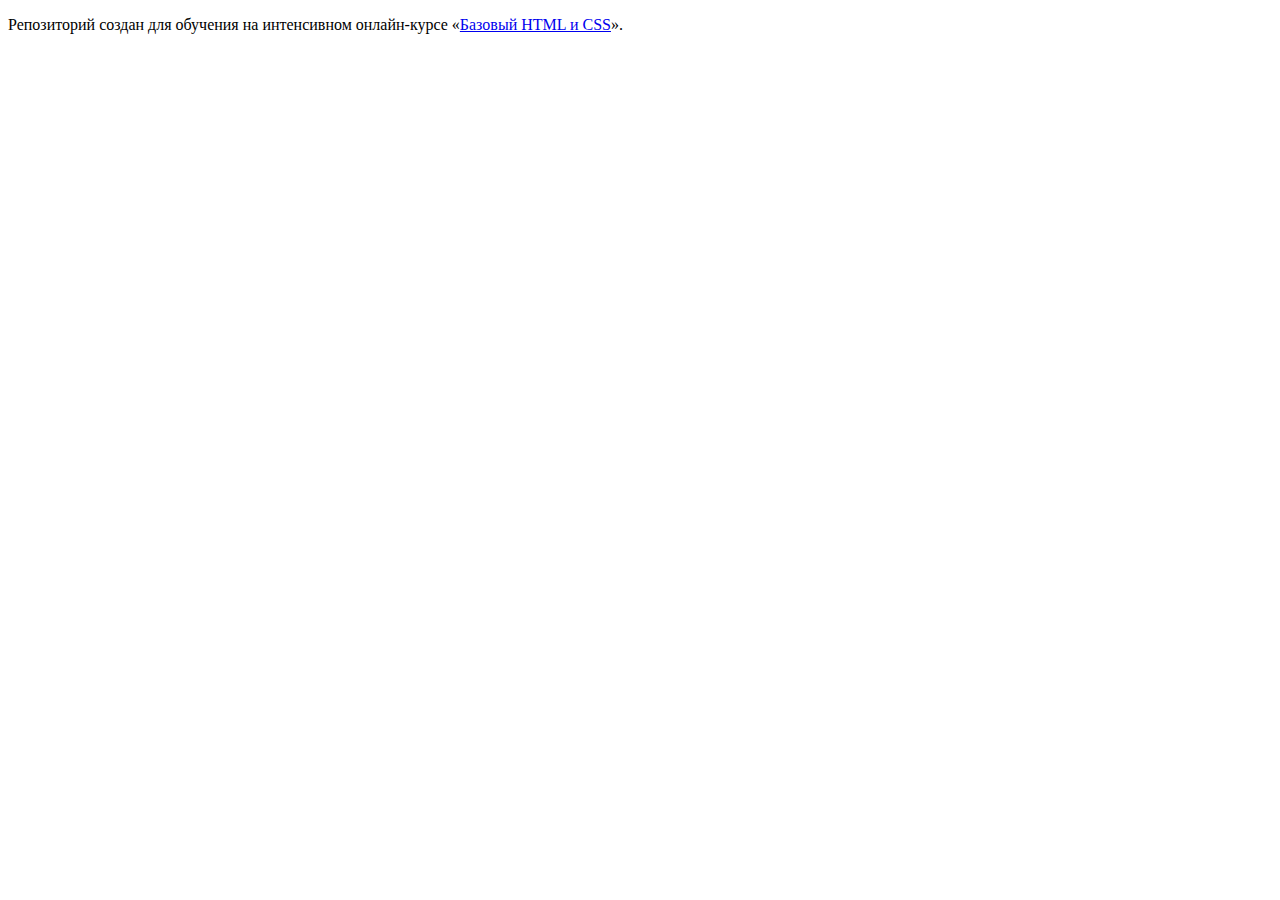
==== index.html @ ef08b87c ":hatching_chick:" ====
<!DOCTYPE html>
<html lang="ru">
  <head>
    <meta charset="utf-8">
    <title>HTML Academy: Барбершоп</title>
  </head>
  <body>

    <p>Репозиторий создан для обучения на интенсивном онлайн‑курсе «<a href="https://htmlacademy.ru/intensive/htmlcss">Базовый HTML и CSS</a>».</p>

  </body>
</html>
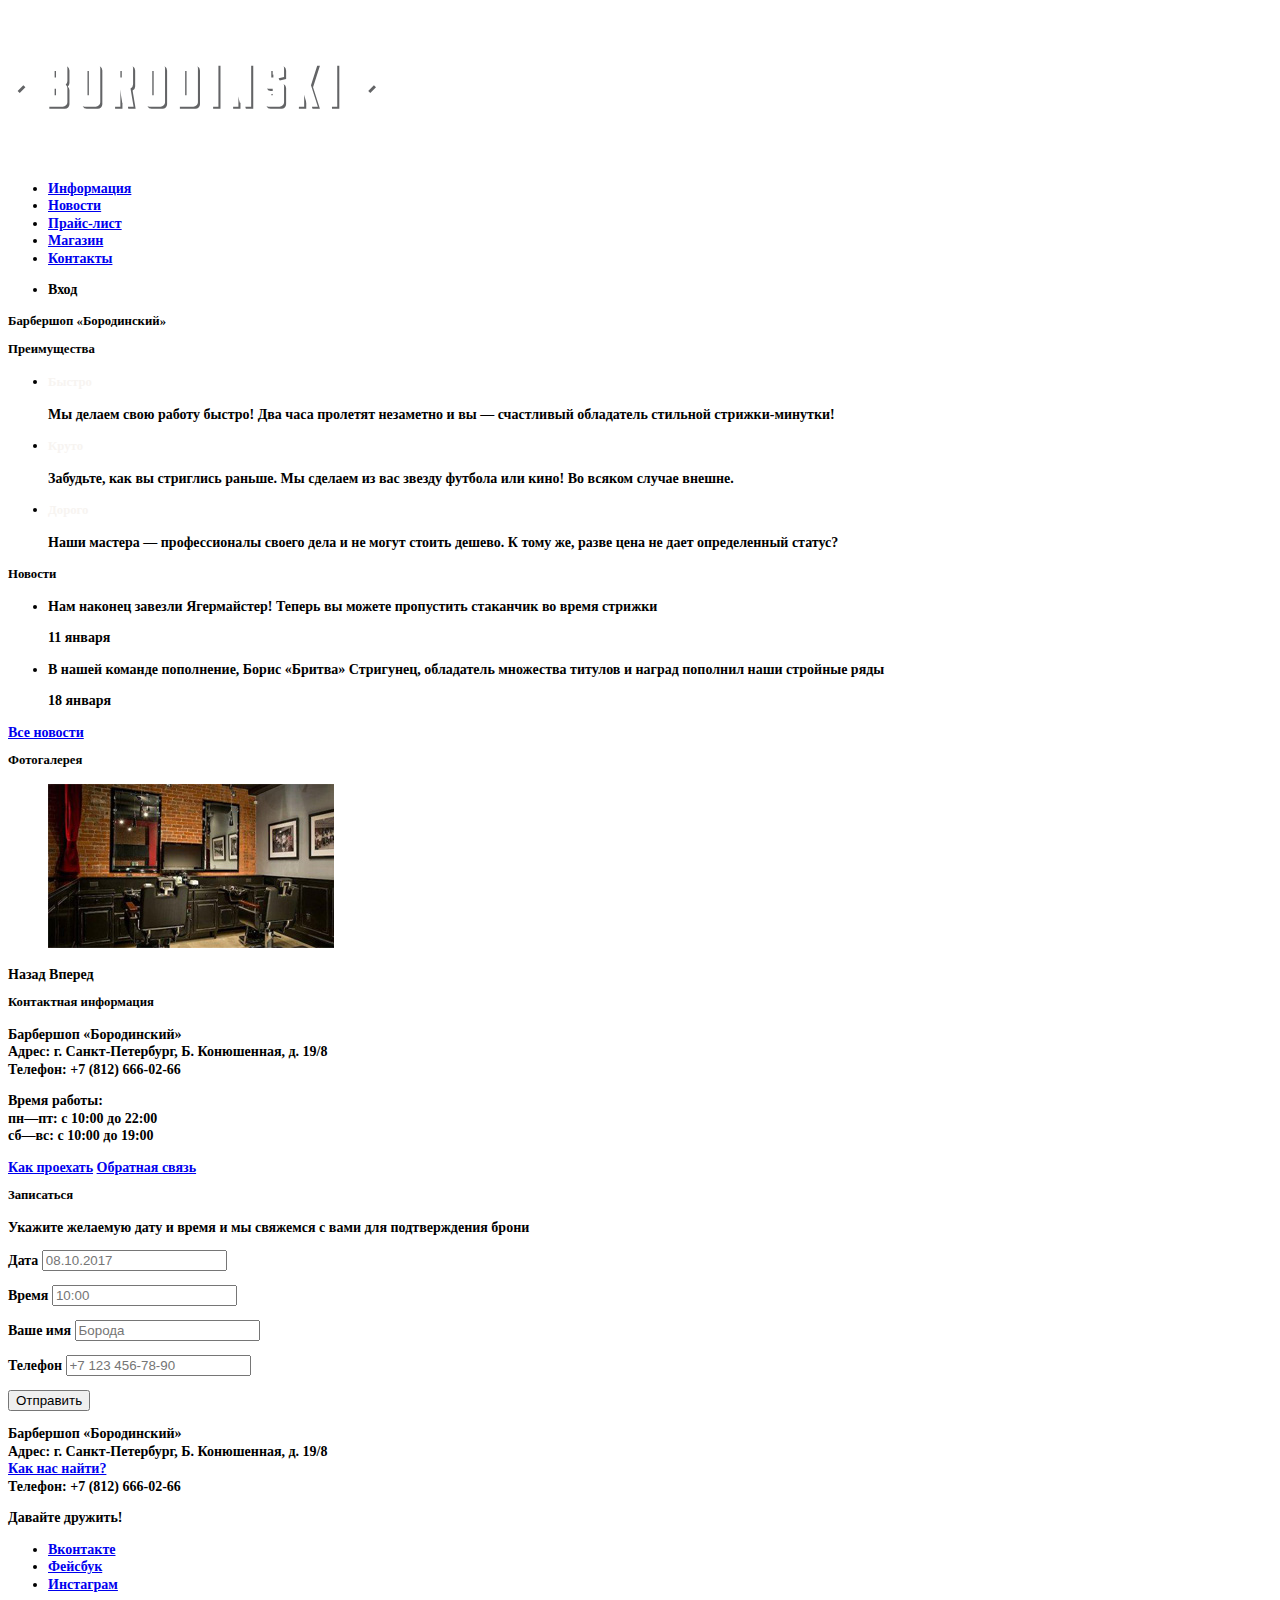
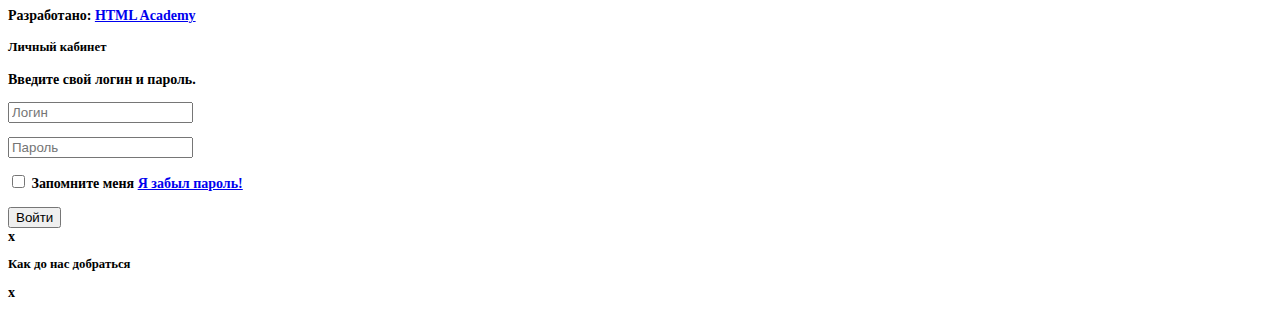
==== commit 4704a498: "задание 3" ====
--- a/index.html
+++ b/index.html
@@ -2,11 +2,157 @@
 <html lang="ru">
   <head>
     <meta charset="utf-8">
-    <title>HTML Academy: Барбершоп</title>
+    <link href="css/style.css" rel="stylesheet">
+    <title>Барбершоп «Бородинский»</title>
   </head>
   <body>
-
-    <p>Репозиторий создан для обучения на интенсивном онлайн‑курсе «<a href="https://htmlacademy.ru/intensive/htmlcss">Базовый HTML и CSS</a>».</p>
-
+    <header class="main-header">
+      <nav class="main-navigation">
+        <a class="main-header-logo">
+          <img src="img/index-logo.svg" width="368" height="153" alt="Логотип барбершопа «Бородинский»">
+        </a>
+        <ul class="site-navigation">
+          <li><a href="info.html">Информация</a></li>
+          <li><a href="news.html">Новости</a></li>
+          <li><a href="price.html">Прайс-лист</a></li>
+          <li><a href="catalog.html">Магазин</a></li>
+          <li><a href="contacts.html">Контакты</a></li>
+        </ul>
+        <ul class="user-navigation">
+          <li class="login-link">Вход</li>
+        </ul>
+      </nav>
+    </header>
+    <main class="container">
+      
+      <h1 class="visually-hidden">Барбершоп «Бородинский»</h1>
+      
+      <section class="features">
+        <h2 class="visually-hidden">Преимущества</h2>
+        <ul class="features-list">
+          <li class="feature-item">
+            <h3>Быстро</h3>
+            <p>Мы делаем свою работу быстро! Два часа пролетят незаметно и вы — счастливый обладатель стильной стрижки-минутки!</p>
+          </li>
+          <li class="feature-item">
+            <h3>Круто</h3>
+            <p>Забудьте, как вы стриглись раньше. Мы сделаем из вас звезду футбола или кино! Во всяком случае внешне.</p>
+          </li>
+          <li class="feature-item">
+            <h3>Дорого</h3>
+            <p>Наши мастера — профессионалы своего дела и не могут стоить дешево. К тому же, разве цена не дает определенный статус?</p>
+          </li>
+        </ul>
+      </section>
+      
+      <section class="news">
+        <h2>Новости</h2>
+        <ul class="news-list">
+          <li class="news-item">
+            <p>Нам наконец завезли Ягермайстер! Теперь вы можете пропустить стаканчик во время стрижки</p>
+            <time datetime="2016-01-11">11 января</time>
+          </li>
+          <li class="news-item">
+            <p>В нашей команде пополнение, Борис «Бритва» Стригунец, обладатель множества титулов и наград пополнил наши стройные ряды</p>
+            <time datetime="2016-01-18">18 января</time>
+          </li>
+        </ul>
+        <a class="button" href="news.html">Все новости</a>
+      </section>
+      
+      <section class="gallery">
+        <h2>Фотогалерея</h2>
+        <figure class="gallery-content">
+          <a href="#"><img src="img/studio.jpg" width="286" height="164" alt="Интерьер"></a>
+        </figure>
+        <span class="button gallery-button gallery-button-back">Назад</span>
+        <span class="button gallery-button gallery-button-next">Вперед</span>
+      </section>
+      
+       <section class="contacts">
+        <h2>Контактная информация</h2>
+        <p>
+           Барбершоп «Бородинский»<br>
+           Адрес: г. Санкт-Петербург, Б. Конюшенная, д. 19/8<br>
+           Телефон: +7 (812) 666-02-66
+        </p>
+        <p>
+          Время работы:<br>
+          пн—пт: с 10:00 до 22:00<br>
+          сб—вс: с 10:00 до 19:00
+        </p>
+        <a class="button contacts-button" href="map.html">Как проехать</a>
+        <a class="button contacts-button" href="contacts.html">Обратная связь</a>
+      </section>
+      
+      <section class="appointment">
+        <h2>Записаться</h2>
+        <p class="appointment-info">Укажите желаемую дату и время и мы свяжемся с вами для подтверждения брони</p>
+        <form class="appointment-form" action="https://echo.htmlacademy.ru" method="post">
+          <p class="appointment-item">
+            Дата
+            <input type="text" name="date" value="" placeholder="08.10.2017">
+          </p>
+          <p class="appointment-item">
+            Время
+            <input type="text" name="time" value="" placeholder="10:00">
+          </p>
+          <p class="appointment-item">
+            Ваше имя
+            <input type="text" name="name" value="" placeholder="Борода">
+          </p>
+          <p class="appointment-item">
+            Телефон
+            <input type="tel" name="phone" value="" placeholder="+7 123 456-78-90">
+          </p>
+          <button class="button" type="submit">Отправить</button>
+        </form>  
+      </section>
+    </main>
+    <footer class="main-footer">
+      <p class="footer-contacts">
+        Барбершоп «Бородинский»<br>
+        Адрес: г. Санкт-Петербург, Б. Конюшенная, д. 19/8<br>
+        <a href="map.html">Как нас найти?</a><br>
+        Телефон: +7 (812) 666-02-66
+      </p>
+      <div class="footer-social">
+        <b>Давайте дружить!</b>
+        <ul>
+          <li><a class="social-button" href="#">Вконтакте</a></li>
+          <li><a class="social-button" href="#">Фейсбук</a></li>
+          <li><a class="social-button" href="#">Инстаграм</a></li>
+        </ul>
+      </div>
+      <p class="footer-copyright">
+        <b>Разработано:</b> 
+        <a class="button" href="https://htmlacademy.ru">HTML Academy</a>
+      </p>
+    </footer>  
+    
+    <section class="modal modal-login">
+      <h2>Личный кабинет</h2>
+      <p>Введите свой логин и пароль.</p>
+      <form class="login-form" action="https://echo.htmlacademy.ru" method="post">
+        <p>
+          <input class="login-icon-user" type="text" name="login" placeholder="Логин">
+        </p>
+        <p>
+          <input class="login-icon-password" type="password" name="password" placeholder="Пароль">
+        </p>
+        <p class="login-password-info">
+          <input type="checkbox" name="remember" class="visually-hidden">
+          Запомните меня
+          <a class="restore" href="#">Я забыл пароль!</a>
+        </p>
+        <button class="button" type="submit">Войти</button>
+      </form>
+      <span class="modal-close">x</span>
+    </section>
+    
+    <section class="modal modal-map">
+      <h2 class="visually-hidden">Как до нас добраться</h2>
+      <span class="modal-close">x</span>
+    </section>
   </body>
 </html>
--- a/css/style.css
+++ b/css/style.css
@@ -0,0 +1,57 @@
+body {
+	font-size: 14px;
+  	font-family: "PTSans";
+  	color: rgb(0, 0, 0);
+  	font-weight: bold;
+  	line-height: 1.25;
+}
+
+h1, h2 {
+  font-size: 12.757px;
+  font-family: "PTSans";
+  color: rgb(0, 0, 0);
+  font-weight: bold;
+  line-height: 1.4;
+}
+
+.page-title h1 {
+  font-size: 12.757px;
+  font-family: "PTSans";
+  color: rgb(0, 0, 0);
+  font-weight: bold;
+  text-transform: uppercase;
+  line-height: 1.4;
+}
+
+.feature-item h3{
+  font-size: 12.757px;
+  font-family: "PTSans";
+  color: rgb(247, 244, 241);
+  font-weight: bold;
+  line-height: 1.4;
+}
+
+.news h2 {
+  font-size: 12.757px;
+  font-family: "PTSans";
+  color: rgb(0, 0, 0);
+  font-weight: bold;
+  line-height: 1.4;
+}
+
+.gallery h2 {
+  font-size: 12.757px;
+  font-family: "PTSans";
+  color: rgb(0, 0, 0);
+  font-weight: bold;
+  line-height: 1.4;
+}
+
+.appointment h2 {
+  font-size: 12.757px;
+  font-family: "PTSans";
+  color: rgb(0, 0, 0);
+  font-weight: bold;
+  line-height: 1.4;
+}
+
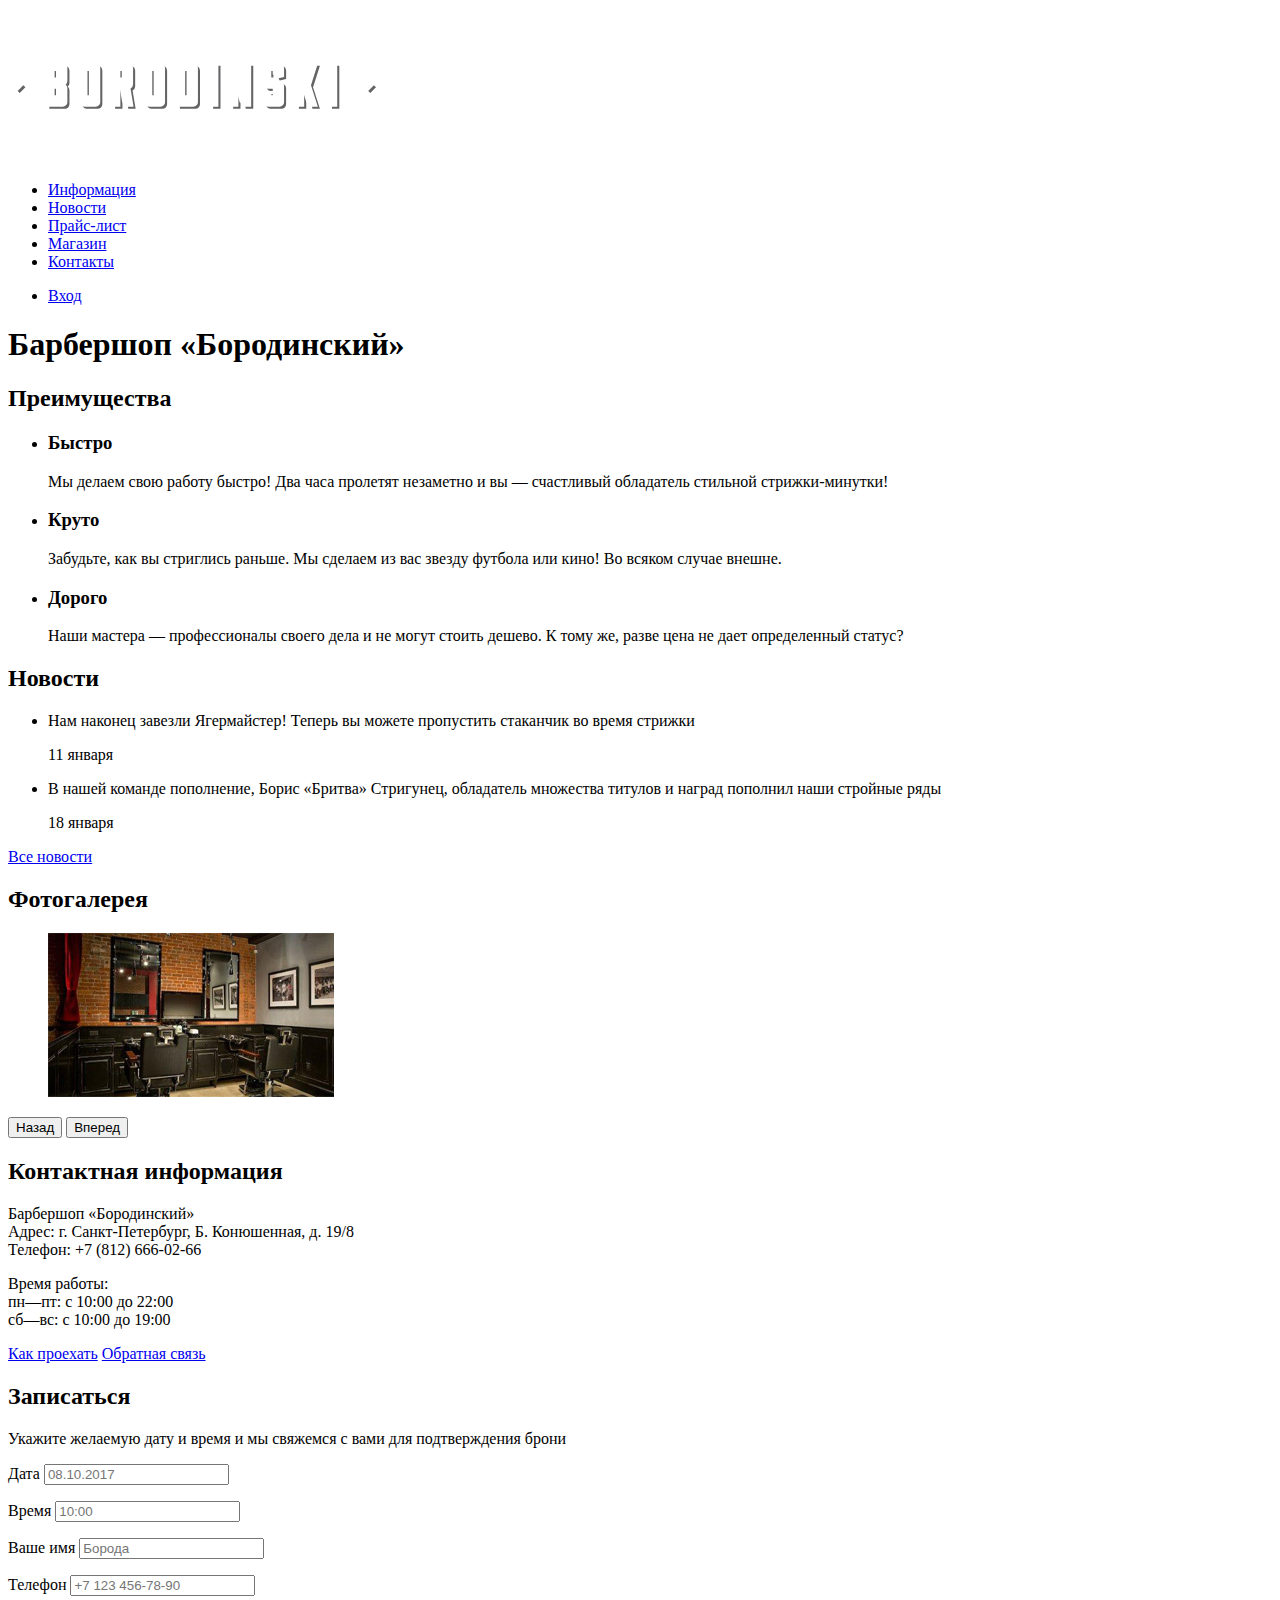
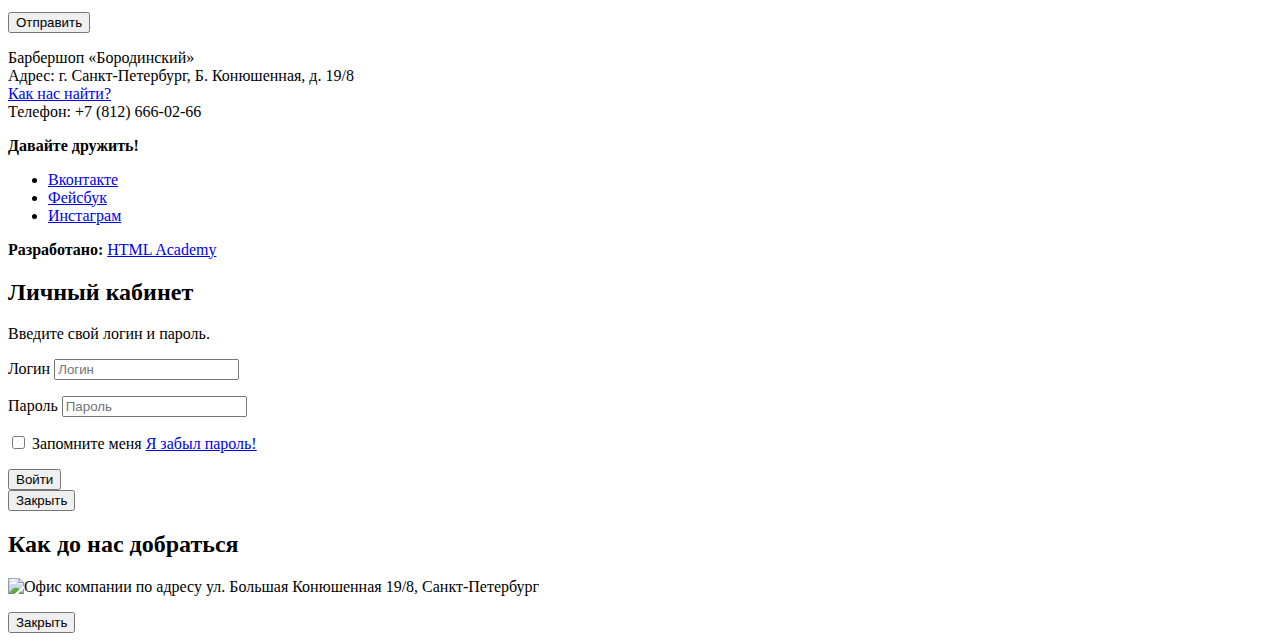
==== commit da23d2e3: "Доступность для барбершопа" ====
--- a/index.html
+++ b/index.html
@@ -1,158 +1,167 @@
 <!DOCTYPE html>
 <html lang="ru">
-  <head>
-    <meta charset="utf-8">
-    <link href="css/style.css" rel="stylesheet">
-    <title>Барбершоп «Бородинский»</title>
-  </head>
-  <body>
-    <header class="main-header">
-      <nav class="main-navigation">
-        <a class="main-header-logo">
-          <img src="img/index-logo.svg" width="368" height="153" alt="Логотип барбершопа «Бородинский»">
-        </a>
-        <ul class="site-navigation">
-          <li><a href="info.html">Информация</a></li>
-          <li><a href="news.html">Новости</a></li>
-          <li><a href="price.html">Прайс-лист</a></li>
-          <li><a href="catalog.html">Магазин</a></li>
-          <li><a href="contacts.html">Контакты</a></li>
-        </ul>
-        <ul class="user-navigation">
-          <li class="login-link">Вход</li>
-        </ul>
-      </nav>
-    </header>
-    <main class="container">
-      
-      <h1 class="visually-hidden">Барбершоп «Бородинский»</h1>
-      
-      <section class="features">
-        <h2 class="visually-hidden">Преимущества</h2>
-        <ul class="features-list">
-          <li class="feature-item">
-            <h3>Быстро</h3>
-            <p>Мы делаем свою работу быстро! Два часа пролетят незаметно и вы — счастливый обладатель стильной стрижки-минутки!</p>
-          </li>
-          <li class="feature-item">
-            <h3>Круто</h3>
-            <p>Забудьте, как вы стриглись раньше. Мы сделаем из вас звезду футбола или кино! Во всяком случае внешне.</p>
-          </li>
-          <li class="feature-item">
-            <h3>Дорого</h3>
-            <p>Наши мастера — профессионалы своего дела и не могут стоить дешево. К тому же, разве цена не дает определенный статус?</p>
-          </li>
-        </ul>
-      </section>
-      
-      <section class="news">
-        <h2>Новости</h2>
-        <ul class="news-list">
-          <li class="news-item">
-            <p>Нам наконец завезли Ягермайстер! Теперь вы можете пропустить стаканчик во время стрижки</p>
-            <time datetime="2016-01-11">11 января</time>
-          </li>
-          <li class="news-item">
-            <p>В нашей команде пополнение, Борис «Бритва» Стригунец, обладатель множества титулов и наград пополнил наши стройные ряды</p>
-            <time datetime="2016-01-18">18 января</time>
-          </li>
-        </ul>
-        <a class="button" href="news.html">Все новости</a>
-      </section>
-      
-      <section class="gallery">
-        <h2>Фотогалерея</h2>
-        <figure class="gallery-content">
-          <a href="#"><img src="img/studio.jpg" width="286" height="164" alt="Интерьер"></a>
-        </figure>
-        <span class="button gallery-button gallery-button-back">Назад</span>
-        <span class="button gallery-button gallery-button-next">Вперед</span>
-      </section>
-      
-       <section class="contacts">
-        <h2>Контактная информация</h2>
-        <p>
-           Барбершоп «Бородинский»<br>
-           Адрес: г. Санкт-Петербург, Б. Конюшенная, д. 19/8<br>
-           Телефон: +7 (812) 666-02-66
-        </p>
-        <p>
-          Время работы:<br>
-          пн—пт: с 10:00 до 22:00<br>
-          сб—вс: с 10:00 до 19:00
-        </p>
-        <a class="button contacts-button" href="map.html">Как проехать</a>
-        <a class="button contacts-button" href="contacts.html">Обратная связь</a>
-      </section>
-      
-      <section class="appointment">
-        <h2>Записаться</h2>
-        <p class="appointment-info">Укажите желаемую дату и время и мы свяжемся с вами для подтверждения брони</p>
-        <form class="appointment-form" action="https://echo.htmlacademy.ru" method="post">
-          <p class="appointment-item">
-            Дата
-            <input type="text" name="date" value="" placeholder="08.10.2017">
-          </p>
-          <p class="appointment-item">
-            Время
-            <input type="text" name="time" value="" placeholder="10:00">
-          </p>
-          <p class="appointment-item">
-            Ваше имя
-            <input type="text" name="name" value="" placeholder="Борода">
-          </p>
-          <p class="appointment-item">
-            Телефон
-            <input type="tel" name="phone" value="" placeholder="+7 123 456-78-90">
-          </p>
-          <button class="button" type="submit">Отправить</button>
-        </form>  
-      </section>
-    </main>
-    <footer class="main-footer">
-      <p class="footer-contacts">
-        Барбершоп «Бородинский»<br>
-        Адрес: г. Санкт-Петербург, Б. Конюшенная, д. 19/8<br>
-        <a href="map.html">Как нас найти?</a><br>
-        Телефон: +7 (812) 666-02-66
-      </p>
-      <div class="footer-social">
-        <b>Давайте дружить!</b>
-        <ul>
-          <li><a class="social-button" href="#">Вконтакте</a></li>
-          <li><a class="social-button" href="#">Фейсбук</a></li>
-          <li><a class="social-button" href="#">Инстаграм</a></li>
-        </ul>
-      </div>
-      <p class="footer-copyright">
-        <b>Разработано:</b> 
-        <a class="button" href="https://htmlacademy.ru">HTML Academy</a>
-      </p>
-    </footer>  
-    
-    <section class="modal modal-login">
-      <h2>Личный кабинет</h2>
-      <p>Введите свой логин и пароль.</p>
-      <form class="login-form" action="https://echo.htmlacademy.ru" method="post">
-        <p>
-          <input class="login-icon-user" type="text" name="login" placeholder="Логин">
-        </p>
-        <p>
-          <input class="login-icon-password" type="password" name="password" placeholder="Пароль">
-        </p>
-        <p class="login-password-info">
-          <input type="checkbox" name="remember" class="visually-hidden">
-          Запомните меня
-          <a class="restore" href="#">Я забыл пароль!</a>
-        </p>
-        <button class="button" type="submit">Войти</button>
-      </form>
-      <span class="modal-close">x</span>
-    </section>
-    
-    <section class="modal modal-map">
-      <h2 class="visually-hidden">Как до нас добраться</h2>
-      <span class="modal-close">x</span>
-    </section>
-  </body>
-</html>
+	<head>
+		<meta charset="utf-8">
+		<title>Барбершоп «Бородинский»</title>
+	</head>
+	<body>
+		<header class="main-header">
+			<nav class="main-navigation">
+				<a class="main-header-logo">
+					<img src="img/index-logo.svg" width="368" height="153" alt="Логотип барбершопа «Бородинский»">
+				</a>
+				<ul class="site-navigation">
+					<li><a href="info.html">Информация</a></li>
+					<li><a href="news.html">Новости</a></li>
+					<li><a href="price.html">Прайс-лист</a></li>
+					<li><a href="catalog.html">Магазин</a></li>
+					<li><a href="contacts.html">Контакты</a></li>
+				</ul>
+				<ul class="user-navigation">
+					<li class="login-link">
+						<a class="login-link" href="login.html">Вход</a>
+					</li>
+				</ul>
+			</nav>
+		</header>
+		<main class="container">
+			
+			<h1 class="visually-hidden">Барбершоп «Бородинский»</h1>
+			
+			<section class="features">
+				<h2 class="visually-hidden">Преимущества</h2>
+				<ul class="features-list">
+					<li class="feature-item">
+						<h3>Быстро</h3>
+						<p>Мы делаем свою работу быстро! Два часа пролетят незаметно и вы — счастливый обладатель стильной стрижки-минутки!</p>
+					</li>
+					<li class="feature-item">
+						<h3>Круто</h3>
+						<p>Забудьте, как вы стриглись раньше. Мы сделаем из вас звезду футбола или кино! Во всяком случае внешне.</p>
+					</li>
+					<li class="feature-item">
+						<h3>Дорого</h3>
+						<p>Наши мастера — профессионалы своего дела и не могут стоить дешево. К тому же, разве цена не дает определенный статус?</p>
+					</li>
+				</ul>
+			</section>
+			
+			<section class="news">
+				<h2>Новости</h2>
+				<ul class="news-list">
+					<li class="news-item">
+						<p>Нам наконец завезли Ягермайстер! Теперь вы можете пропустить стаканчик во время стрижки</p>
+						<time datetime="2016-01-11">11 января</time>
+					</li>
+					<li class="news-item">
+						<p>В нашей команде пополнение, Борис «Бритва» Стригунец, обладатель множества титулов и наград пополнил наши стройные ряды</p>
+						<time datetime="2016-01-18">18 января</time>
+					</li>
+				</ul>
+				<a class="button" href="news.html">Все новости</a>
+			</section>
+			
+			<section class="gallery">
+				<h2>Фотогалерея</h2>
+				<figure class="gallery-content">
+					<a href="#"><img src="img/studio.jpg" width="286" height="164" alt="Интерьер"></a>
+				</figure>
+				<button class="button gallery-button gallery-button-back" type="button">Назад</button>
+				<button class="button gallery-button gallery-button-next" type="button">Вперед</button>
+			</section>
+			
+			<section class="contacts">
+				<h2>Контактная информация</h2>
+				<p>
+					Барбершоп «Бородинский»<br>
+					Адрес: г. Санкт-Петербург, Б. Конюшенная, д. 19/8<br>
+					Телефон: +7 (812) 666-02-66
+				</p>
+				<p>
+					Время работы:<br>
+					пн—пт: с 10:00 до 22:00<br>
+					сб—вс: с 10:00 до 19:00
+				</p>
+				<a class="button contacts-button" href="map.html">Как проехать</a>
+				<a class="button contacts-button" href="contacts.html">Обратная связь</a>
+			</section>
+			
+			<section class="appointment">
+				<h2>Записаться</h2>
+				<p class="appointment-info">Укажите желаемую дату и время и мы свяжемся с вами для подтверждения брони</p>
+				<form class="appointment-form" action="https://echo.htmlacademy.ru" method="post">
+					<p class="appointment-item">
+						<label for="appointment-date">Дата</label>
+						<input id="appointment-date" type="text" name="date" value="" placeholder="08.10.2017">
+					</p>
+					<p class="appointment-item">
+						<label for="appointment-time">Время</label>
+						<input id="appointment-time" type="text" name="time" value="" placeholder="10:00">
+					</p>
+					<p class="appointment-item">
+						<label for="appointment-name">Ваше имя</label>
+						<input id="appointment-name" type="text" name="name" value="" placeholder="Борода">
+					</p>
+					<p class="appointment-item">
+						<label for="appointment-phone">Телефон</label>
+						<input id="appointment-phone" type="tel" name="phone" value="" placeholder="+7 123 456-78-90">
+					</p>
+					<button class="button" type="submit">Отправить</button>
+				</form>
+			</section>
+		</main>
+		<footer class="main-footer">
+			<p class="footer-contacts">
+				Барбершоп «Бородинский»<br>
+				Адрес: г. Санкт-Петербург, Б. Конюшенная, д. 19/8<br>
+				<a href="map.html">Как нас найти?</a><br>
+				Телефон: +7 (812) 666-02-66
+			</p>
+			<div class="footer-social">
+				<b>Давайте дружить!</b>
+				<ul>
+					<li><a class="social-button" href="#">Вконтакте</a></li>
+					<li><a class="social-button" href="#">Фейсбук</a></li>
+					<li><a class="social-button" href="#">Инстаграм</a></li>
+				</ul>
+			</div>
+			<p class="footer-copyright">
+				<b>Разработано:</b>
+				<a class="button" href="https://htmlacademy.ru">HTML Academy</a>
+			</p>
+		</footer>
+		
+		<section class="modal modal-login">
+			<h2>Личный кабинет</h2>
+			<p>Введите свой логин и пароль.</p>
+			<form class="login-form" action="https://echo.htmlacademy.ru" method="post">
+				<p>
+					<label class="visually-hidden" for="user-login">Логин</label>
+					<input class="login-icon-user" id="user-login" type="text" name="login" placeholder="Логин">
+				</p>
+				<p>
+					<label class="visually-hidden" for="user-password">Пароль</label>
+					<input class="login-icon-password" id="user-password" type="password" name="password" placeholder="Пароль">
+				</p>
+				<p class="login-password-info">
+					<label class="login-checkbox">
+						<input type="checkbox" name="remember" class="visually-hidden">
+						<span class="checkbox-indicator"></span>
+						Запомните меня
+					</label>
+					<a class="restore" href="#">Я забыл пароль!</a>
+				</p>
+				<button class="button" type="submit">Войти</button>
+			</form>
+			<button class="modal-close" type="button">Закрыть</button>
+		</section>
+		
+		<section class="modal modal-map">
+			<h2 class="visually-hidden">Как до нас добраться</h2>
+			<p>
+				<img src="img/map.jpg" width="780" height="560" alt="Офис компании по адресу ул. Большая Конюшенная 19/8, Санкт-Петербург">
+			</p>
+			<button class="modal-close" type="button">Закрыть</button>
+		</section>
+	</body>
+</html>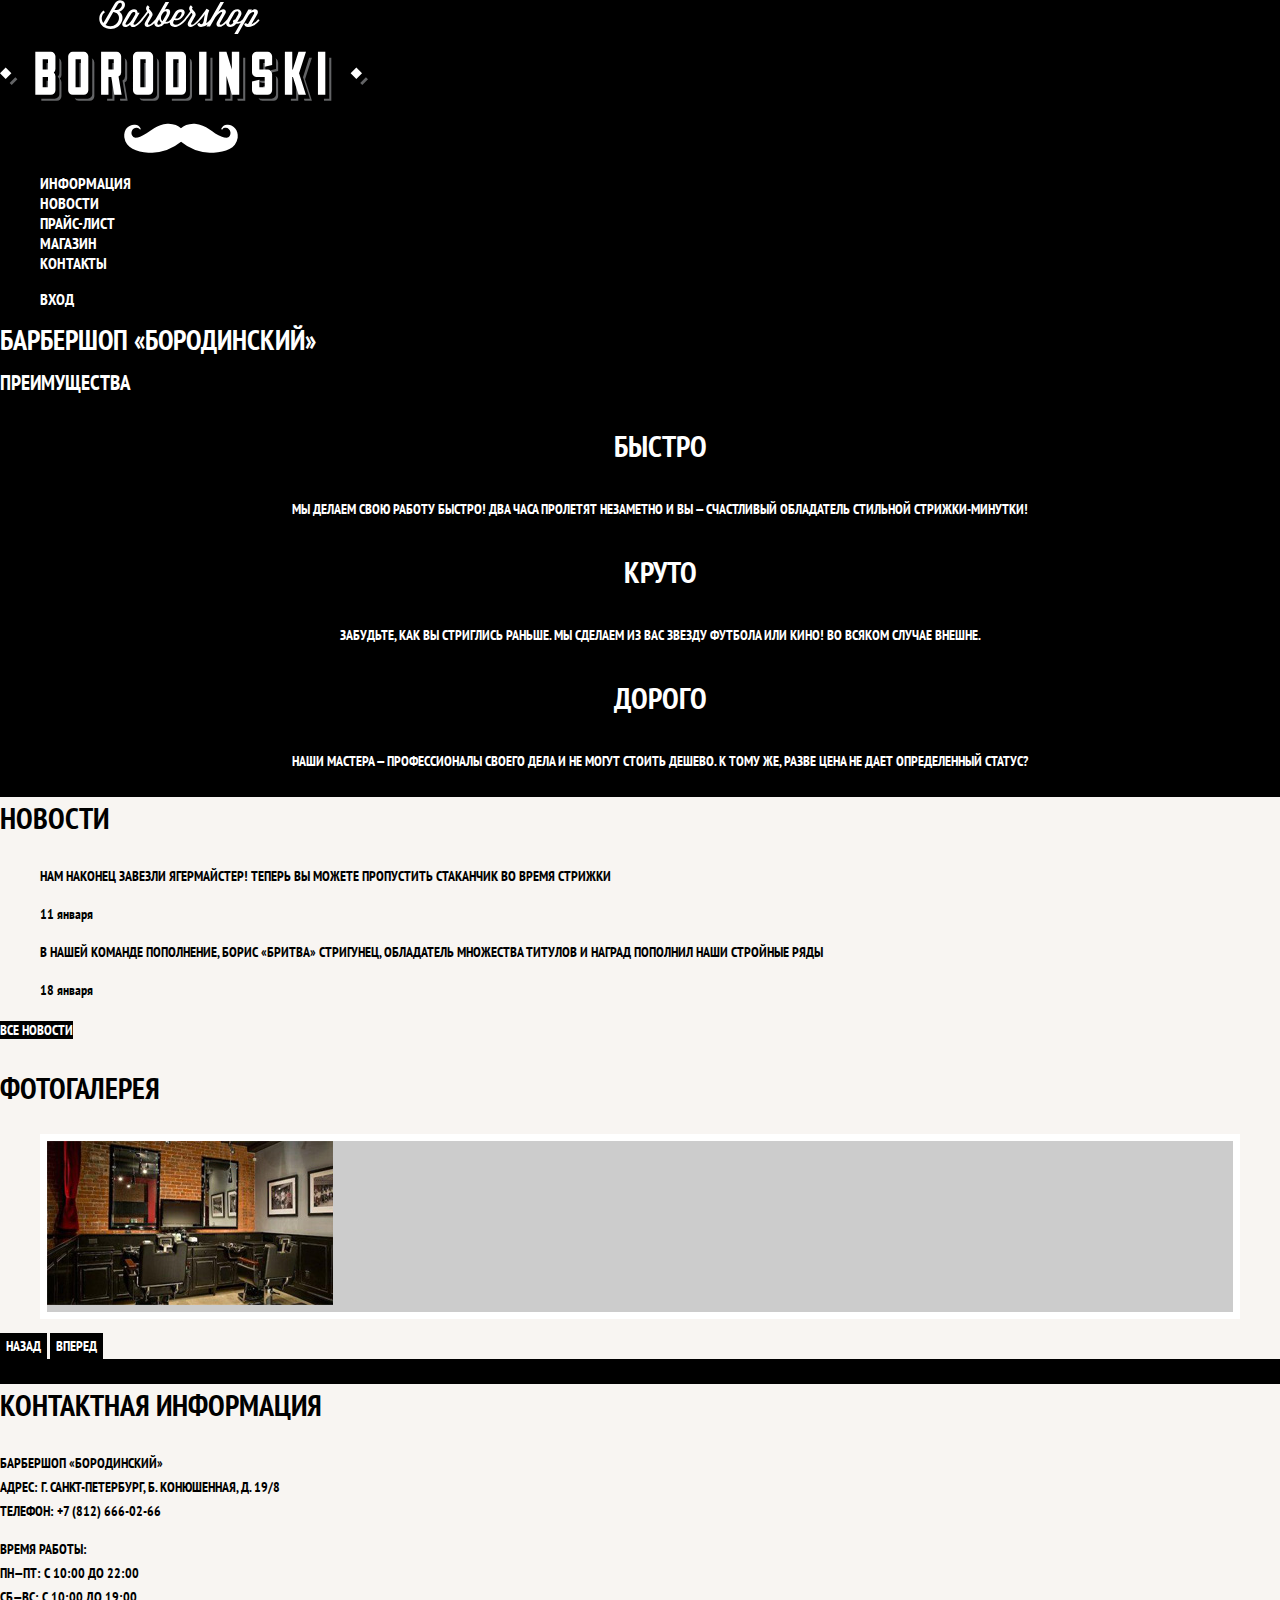
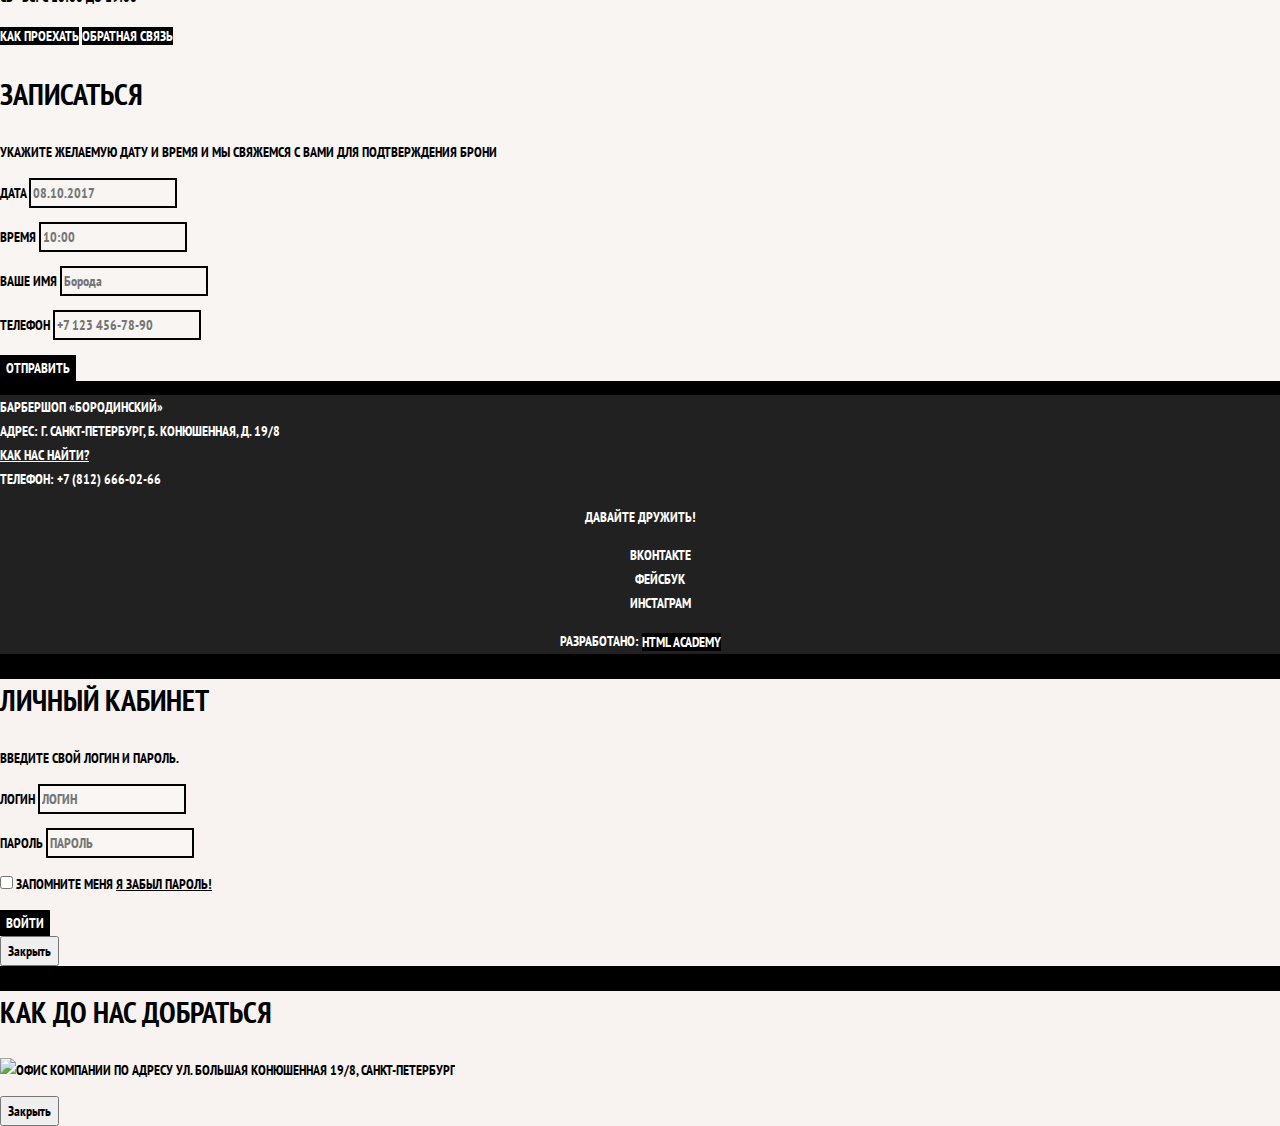
==== commit afc1ae2e: "Базовая разметка барбершопа" ====
--- a/index.html
+++ b/index.html
@@ -1,167 +1,174 @@
 <!DOCTYPE html>
 <html lang="ru">
-	<head>
-		<meta charset="utf-8">
-		<title>Барбершоп «Бородинский»</title>
-	</head>
-	<body>
-		<header class="main-header">
-			<nav class="main-navigation">
-				<a class="main-header-logo">
-					<img src="img/index-logo.svg" width="368" height="153" alt="Логотип барбершопа «Бородинский»">
-				</a>
-				<ul class="site-navigation">
-					<li><a href="info.html">Информация</a></li>
-					<li><a href="news.html">Новости</a></li>
-					<li><a href="price.html">Прайс-лист</a></li>
-					<li><a href="catalog.html">Магазин</a></li>
-					<li><a href="contacts.html">Контакты</a></li>
-				</ul>
-				<ul class="user-navigation">
-					<li class="login-link">
-						<a class="login-link" href="login.html">Вход</a>
-					</li>
-				</ul>
-			</nav>
-		</header>
-		<main class="container">
-			
-			<h1 class="visually-hidden">Барбершоп «Бородинский»</h1>
-			
-			<section class="features">
-				<h2 class="visually-hidden">Преимущества</h2>
-				<ul class="features-list">
-					<li class="feature-item">
-						<h3>Быстро</h3>
-						<p>Мы делаем свою работу быстро! Два часа пролетят незаметно и вы — счастливый обладатель стильной стрижки-минутки!</p>
-					</li>
-					<li class="feature-item">
-						<h3>Круто</h3>
-						<p>Забудьте, как вы стриглись раньше. Мы сделаем из вас звезду футбола или кино! Во всяком случае внешне.</p>
-					</li>
-					<li class="feature-item">
-						<h3>Дорого</h3>
-						<p>Наши мастера — профессионалы своего дела и не могут стоить дешево. К тому же, разве цена не дает определенный статус?</p>
-					</li>
-				</ul>
-			</section>
-			
-			<section class="news">
-				<h2>Новости</h2>
-				<ul class="news-list">
-					<li class="news-item">
-						<p>Нам наконец завезли Ягермайстер! Теперь вы можете пропустить стаканчик во время стрижки</p>
-						<time datetime="2016-01-11">11 января</time>
-					</li>
-					<li class="news-item">
-						<p>В нашей команде пополнение, Борис «Бритва» Стригунец, обладатель множества титулов и наград пополнил наши стройные ряды</p>
-						<time datetime="2016-01-18">18 января</time>
-					</li>
-				</ul>
-				<a class="button" href="news.html">Все новости</a>
-			</section>
-			
-			<section class="gallery">
-				<h2>Фотогалерея</h2>
-				<figure class="gallery-content">
-					<a href="#"><img src="img/studio.jpg" width="286" height="164" alt="Интерьер"></a>
-				</figure>
-				<button class="button gallery-button gallery-button-back" type="button">Назад</button>
-				<button class="button gallery-button gallery-button-next" type="button">Вперед</button>
-			</section>
-			
-			<section class="contacts">
-				<h2>Контактная информация</h2>
-				<p>
-					Барбершоп «Бородинский»<br>
-					Адрес: г. Санкт-Петербург, Б. Конюшенная, д. 19/8<br>
-					Телефон: +7 (812) 666-02-66
-				</p>
-				<p>
-					Время работы:<br>
-					пн—пт: с 10:00 до 22:00<br>
-					сб—вс: с 10:00 до 19:00
-				</p>
-				<a class="button contacts-button" href="map.html">Как проехать</a>
-				<a class="button contacts-button" href="contacts.html">Обратная связь</a>
-			</section>
-			
-			<section class="appointment">
-				<h2>Записаться</h2>
-				<p class="appointment-info">Укажите желаемую дату и время и мы свяжемся с вами для подтверждения брони</p>
-				<form class="appointment-form" action="https://echo.htmlacademy.ru" method="post">
-					<p class="appointment-item">
-						<label for="appointment-date">Дата</label>
-						<input id="appointment-date" type="text" name="date" value="" placeholder="08.10.2017">
-					</p>
-					<p class="appointment-item">
-						<label for="appointment-time">Время</label>
-						<input id="appointment-time" type="text" name="time" value="" placeholder="10:00">
-					</p>
-					<p class="appointment-item">
-						<label for="appointment-name">Ваше имя</label>
-						<input id="appointment-name" type="text" name="name" value="" placeholder="Борода">
-					</p>
-					<p class="appointment-item">
-						<label for="appointment-phone">Телефон</label>
-						<input id="appointment-phone" type="tel" name="phone" value="" placeholder="+7 123 456-78-90">
-					</p>
-					<button class="button" type="submit">Отправить</button>
-				</form>
-			</section>
-		</main>
-		<footer class="main-footer">
-			<p class="footer-contacts">
-				Барбершоп «Бородинский»<br>
-				Адрес: г. Санкт-Петербург, Б. Конюшенная, д. 19/8<br>
-				<a href="map.html">Как нас найти?</a><br>
-				Телефон: +7 (812) 666-02-66
-			</p>
-			<div class="footer-social">
-				<b>Давайте дружить!</b>
-				<ul>
-					<li><a class="social-button" href="#">Вконтакте</a></li>
-					<li><a class="social-button" href="#">Фейсбук</a></li>
-					<li><a class="social-button" href="#">Инстаграм</a></li>
-				</ul>
-			</div>
-			<p class="footer-copyright">
-				<b>Разработано:</b>
-				<a class="button" href="https://htmlacademy.ru">HTML Academy</a>
-			</p>
-		</footer>
-		
-		<section class="modal modal-login">
-			<h2>Личный кабинет</h2>
-			<p>Введите свой логин и пароль.</p>
-			<form class="login-form" action="https://echo.htmlacademy.ru" method="post">
-				<p>
-					<label class="visually-hidden" for="user-login">Логин</label>
-					<input class="login-icon-user" id="user-login" type="text" name="login" placeholder="Логин">
-				</p>
-				<p>
-					<label class="visually-hidden" for="user-password">Пароль</label>
-					<input class="login-icon-password" id="user-password" type="password" name="password" placeholder="Пароль">
-				</p>
-				<p class="login-password-info">
-					<label class="login-checkbox">
-						<input type="checkbox" name="remember" class="visually-hidden">
-						<span class="checkbox-indicator"></span>
-						Запомните меня
-					</label>
-					<a class="restore" href="#">Я забыл пароль!</a>
-				</p>
-				<button class="button" type="submit">Войти</button>
-			</form>
-			<button class="modal-close" type="button">Закрыть</button>
-		</section>
-		
-		<section class="modal modal-map">
-			<h2 class="visually-hidden">Как до нас добраться</h2>
-			<p>
-				<img src="img/map.jpg" width="780" height="560" alt="Офис компании по адресу ул. Большая Конюшенная 19/8, Санкт-Петербург">
-			</p>
-			<button class="modal-close" type="button">Закрыть</button>
-		</section>
-	</body>
-</html>+  <head>
+    <meta charset="utf-8">
+    <title>Барбершоп «Бородинский»</title>
+    <link href="https://fonts.googleapis.com/css?family=PT+Sans+Narrow:400,700&amp;subset=latin,cyrillic" rel="stylesheet">
+    <link href="css/normalize.css" rel="stylesheet">
+    <link href="css/style.css" rel="stylesheet">
+  </head>
+  <body>
+    <header class="main-header">
+      <nav class="main-navigation">
+        <a class="main-header-logo">
+          <img src="img/index-logo.svg" width="368" height="153" alt="Логотип барбершопа «Бородинский»">
+        </a>
+        <ul class="site-navigation">
+          <li><a href="info.html">Информация</a></li>
+          <li><a href="news.html">Новости</a></li>
+          <li><a href="price.html">Прайс-лист</a></li>
+          <li><a href="catalog.html">Магазин</a></li>
+          <li><a href="contacts.html">Контакты</a></li>
+        </ul>
+        <ul class="user-navigation">
+          <li class="login-link">
+            <a class="login-link" href="login.html">Вход</a>
+          </li>
+        </ul>
+      </nav>
+    </header>
+    <main class="container">
+      
+      <h1 class="visually-hidden">Барбершоп «Бородинский»</h1>
+      
+      <section class="features">
+        <h2 class="visually-hidden">Преимущества</h2>
+        <ul class="features-list">
+          <li class="feature-item">
+            <h3>Быстро</h3>
+            <p>Мы делаем свою работу быстро! Два часа пролетят незаметно и вы — счастливый обладатель стильной стрижки-минутки!</p>
+          </li>
+          <li class="feature-item">
+            <h3>Круто</h3>
+            <p>Забудьте, как вы стриглись раньше. Мы сделаем из вас звезду футбола или кино! Во всяком случае внешне.</p>
+          </li>
+          <li class="feature-item">
+            <h3>Дорого</h3>
+            <p>Наши мастера — профессионалы своего дела и не могут стоить дешево. К тому же, разве цена не дает определенный статус?</p>
+          </li>
+        </ul>
+      </section>
+      
+      <div class="index-columns">
+        <section class="news">
+          <h2>Новости</h2>
+          <ul class="news-list">
+            <li class="news-item">
+              <p>Нам наконец завезли Ягермайстер! Теперь вы можете пропустить стаканчик во время стрижки</p>
+              <time datetime="2016-01-11">11 января</time>
+            </li>
+            <li class="news-item">
+              <p>В нашей команде пополнение, Борис «Бритва» Стригунец, обладатель множества титулов и наград пополнил наши стройные ряды</p>
+              <time datetime="2016-01-18">18 января</time>
+            </li>
+          </ul>
+          <a class="button" href="news.html">Все новости</a>
+        </section>
+        
+        <section class="gallery">
+          <h2>Фотогалерея</h2>
+          <figure class="gallery-content">
+            <a href="#"><img src="img/studio.jpg" width="286" height="164" alt="Интерьер"></a>
+          </figure>
+          <button class="button gallery-button gallery-button-back" type="button">Назад</button>
+          <button class="button gallery-button gallery-button-next" type="button">Вперед</button>
+        </section>
+      </div>
+      
+      <div class="index-columns">
+        <section class="contacts">
+          <h2>Контактная информация</h2>
+          <p>
+             Барбершоп «Бородинский»<br>
+             Адрес: г. Санкт-Петербург, Б. Конюшенная, д. 19/8<br>
+             Телефон: +7 (812) 666-02-66
+          </p>
+          <p>
+            Время работы:<br>
+            пн—пт: с 10:00 до 22:00<br>
+            сб—вс: с 10:00 до 19:00
+          </p>
+          <a class="button contacts-button" href="map.html">Как проехать</a>
+          <a class="button contacts-button" href="contacts.html">Обратная связь</a>
+        </section>
+        
+        <section class="appointment">
+          <h2>Записаться</h2>
+          <p class="appointment-info">Укажите желаемую дату и время и мы свяжемся с вами для подтверждения брони</p>
+          <form class="appointment-form" action="https://echo.htmlacademy.ru" method="post">
+            <p class="appointment-item">
+              <label for="appointment-date">Дата</label>
+              <input id="appointment-date" type="text" name="date" value="" placeholder="08.10.2017">
+            </p>
+            <p class="appointment-item">
+              <label for="appointment-time">Время</label>
+              <input id="appointment-time" type="text" name="time" value="" placeholder="10:00">
+            </p>
+            <p class="appointment-item">
+              <label for="appointment-name">Ваше имя</label>
+              <input id="appointment-name" type="text" name="name" value="" placeholder="Борода">
+            </p>
+            <p class="appointment-item">
+              <label for="appointment-phone">Телефон</label>
+              <input id="appointment-phone" type="tel" name="phone" value="" placeholder="+7 123 456-78-90">
+            </p>
+            <button class="button" type="submit">Отправить</button>
+          </form>  
+        </section>
+      </div>
+    </main>
+    <footer class="main-footer">
+      <p class="footer-contacts">
+        Барбершоп «Бородинский»<br>
+        Адрес: г. Санкт-Петербург, Б. Конюшенная, д. 19/8<br>
+        <a href="map.html">Как нас найти?</a><br>
+        Телефон: +7 (812) 666-02-66
+      </p>
+      <div class="footer-social">
+        <b>Давайте дружить!</b>
+        <ul>
+          <li><a class="social-button" href="#">Вконтакте</a></li>
+          <li><a class="social-button" href="#">Фейсбук</a></li>
+          <li><a class="social-button" href="#">Инстаграм</a></li>
+        </ul>
+      </div>
+      <p class="footer-copyright">
+        <b>Разработано:</b> 
+        <a class="button" href="https://htmlacademy.ru">HTML Academy</a>
+      </p>
+    </footer>  
+    
+    <section class="modal modal-login">
+      <h2>Личный кабинет</h2>
+      <p>Введите свой логин и пароль.</p>
+      <form class="login-form" action="https://echo.htmlacademy.ru" method="post">
+        <p>
+          <label class="visually-hidden" for="user-login">Логин</label>
+          <input class="login-icon-user" id="user-login" type="text" name="login" placeholder="Логин">
+        </p>
+        <p>
+          <label class="visually-hidden" for="user-password">Пароль</label>
+          <input class="login-icon-password" id="user-password" type="password" name="password" placeholder="Пароль">
+        </p>
+        <p class="login-password-info">
+          <label class="login-checkbox">
+            <input type="checkbox" name="remember" class="visually-hidden">
+            <span class="checkbox-indicator"></span>
+            Запомните меня
+          </label>
+          <a class="restore" href="#">Я забыл пароль!</a>
+        </p>
+        <button class="button" type="submit">Войти</button>
+      </form>
+      <button class="modal-close" type="button">Закрыть</button>
+    </section>
+    
+    <section class="modal modal-map">
+      <h2 class="visually-hidden">Как до нас добраться</h2>
+      <p>
+        <img src="img/map.jpg" width="780" height="560" alt="Офис компании по адресу ул. Большая Конюшенная 19/8, Санкт-Петербург">
+      </p>
+      <button class="modal-close" type="button">Закрыть</button>
+    </section>
+  </body>
+</html>
--- a/css/style.css
+++ b/css/style.css
@@ -0,0 +1,357 @@
+body {
+  margin: 0;
+  padding: 0;
+
+  font-family: "PT Sans Narrow", Arial, sans-serif;
+  font-size: 14px;
+  line-height: 24px;
+  font-weight: 700;
+  color: #ffffff;
+  text-transform: uppercase;
+  
+  background-color: #000000;
+  background-image: url("img/bg.jpg");
+  background-position: top center;
+  background-repeat: no-repeat;
+}
+
+.inner-page {
+  color: #000000;
+
+  background-color: #f9f6f3;
+  background-image: url("img/pattern-light.jpg");
+  background-position: 0 0;
+  background-repeat: repeat;
+}
+
+a {
+  text-decoration: none;
+}
+
+.button {
+  font: inherit;
+
+  text-align: center;
+  color: #ffffff;
+  vertical-align: middle;
+  text-transform: uppercase;
+
+  background-color: #000000;
+  border: none;
+}
+
+.button:hover,
+.button:focus,
+.button:active {
+  background-color: #663d15;
+}
+
+.main-navigation {
+  font-size: 16px;
+  line-height: 20px;
+  color: #ffffff;
+
+  background-color: #000000;
+}
+
+.site-navigation,
+.user-navigation {
+  list-style: none;
+}
+
+.site-navigation a,
+.user-navigation a {
+  color: #ffffff;
+}
+
+.site-navigation a:hover,
+.site-navigation a:focus,
+.user-navigation a:hover,
+.user-navigation a:focus {
+  background-color: #242424;
+}
+
+.features-list {
+  list-style: none;
+}
+
+.feature-item {
+  text-align: center;
+}
+
+.feature-item h3 {
+  font-size: 30px;
+  line-height: 42px;
+}
+
+.index-columns {
+  color: #000000;
+
+  background-color: #f8f5f2;
+  background-image: url("img/pattern-light.jpg");
+  background-position: 0 0;
+  background-repeat: repeat;
+}
+
+.index-columns h2 {
+  font-size: 30px;
+  line-height: 42px;
+}
+
+.news-list {
+  list-style: none;
+}
+
+.news-item time {
+  text-transform: none;
+}
+
+.gallery-content {
+  background-color: #cccccc;
+  border: 7px solid #ffffff;
+}
+
+.appointment-item input {
+  font: inherit;
+
+  background-color: transparent;
+  border: 2px solid #000000;
+}
+
+.appointment-item input:focus {
+  border-color: #663d15;
+}
+
+.page-title {
+  font-size: 30px;
+  line-height: 42px;
+}
+
+.breadcrumbs {
+  list-style: none;
+}
+
+.breadcrumbs a {
+  color: #000000;
+}
+
+.breadcrumbs a:hover,
+.breadcrumbs a:focus {
+  text-decoration: underline;
+}
+
+.breadcrumbs-current {
+  color: #aba9a7;
+}
+
+.filter fieldset {
+  border: none;
+}
+
+.filter legend {
+  font-size: 24px;
+  line-height: 30px;
+}
+
+.filter ul {
+  list-style: none;
+  line-height: 18px;
+}
+
+.filter-input:hover + label,
+.filter-input:focus + label {
+  color: #663d15;
+}
+
+.filter-input:disabled + label {
+  color: #000000;
+
+  opacity: 0.5;
+}
+
+.catalog-list {
+  list-style: none;
+}
+
+.catalog-item {
+  background-color: #f8f8f8;
+  box-shadow: 0 0 10px rgba(0, 0, 0, 0.1);
+}
+
+.catalog-item:hover {
+  box-shadow: 0 0 10px rgba(0, 0, 0, 0.2);
+}
+
+.catalog-item a {
+  color: #000000;
+}
+
+.catalog-item h3 {
+  font-size: 14px;
+  line-height: 18px;
+}
+
+.catalog-category {
+  text-transform: none;
+}
+
+.catalog-item-price b {
+  font-size: 14px;
+  line-height: 20px;
+  text-align: center;
+
+  background-color: #e5e5e5;
+}
+
+.catalog-item-price .button {
+  line-height: 20px;
+  color: #ffffff;
+}
+
+.pagination-list {
+  list-style: none;
+}
+
+.pagination-item a {
+  color: #ffffff;
+
+  background-color: #000000;
+}
+
+.pagination-item a:hover,
+.pagination-item a:focus,
+.pagination-item a:active {
+  background-color: #663d15;
+}
+
+.pagination-item-current a {
+  color: #000000;
+
+  background-color: #ffffff;
+}
+
+.pagination-item-current a:hover,
+.pagination-item-current a:focus,
+.pagination-item-current a:active {
+  color: #000000;
+
+  background-color: #ffffff;
+}
+
+.product-photo-preview {
+  list-style: none;
+}
+
+.product-photo-preview li {
+  box-shadow: 0 0 10px 2px rgba(0, 0, 0, 0.1);
+}
+
+.product-photo-full {
+  box-shadow: 0 0 10px 2px rgba(0, 0, 0, 0.1);
+}
+
+.product-article {
+  text-align: right;
+  color: #aeaeae;
+}
+
+.product-price b {
+  line-height: 20px;
+  text-align: center;
+
+  background-color: #e5e5e5;
+}
+
+.product-info h3 {
+  font-size: 24px;
+  line-height: 30px;
+}
+
+.product-info ul {
+  list-style: none;
+}
+
+.main-footer {
+  color: #ffffff;
+
+  background-color: #212121;
+  background-image: url("img/pattern-dark.jpg");
+  background-position: 0 0;
+  background-repeat: repeat;
+}
+
+.footer-contacts a {
+  color: #ffffff;
+  text-decoration: underline;
+}
+
+.footer-contacts a:hover,
+.footer-contacts a:focus {
+  text-decoration: none;
+}
+
+.footer-social {
+  text-align: center;
+}
+
+.footer-social ul {
+  list-style: none;
+}
+
+.social-button {
+  color: #ffffff;
+}
+
+.footer-copyright {
+  text-align: center;
+}
+
+.footer-copyright .button:hover,
+.footer-copyright .button:focus {
+  color: #000000;
+
+  background-color: #ffffff;
+}
+
+.modal {
+  color: #000000;
+
+  background-color: #f8f3f0;
+  background-image: url("img/pattern-light.jpg");
+  background-position: 0 0;
+  background-repeat: repeat;
+}
+
+.modal h2 {
+  font-size: 30px;
+  line-height: 42px;
+}
+
+.login-form input[type="text"],
+.login-form input[type="password"] {
+  font: inherit;
+  color: #000000;
+  text-transform: uppercase;
+
+  background-color: #f9f6f3;
+  border: 2px solid #000000;
+}
+
+.login-form input:focus {
+  border-color: #663d15;
+}
+
+.login-checkbox:hover,
+.login-checkbox:focus {
+  color: #663d15;
+}
+
+.restore {
+  color: #000000;
+  text-decoration: underline;
+}
+
+.restore:hover,
+.restore:focus {
+  text-decoration: none;
+}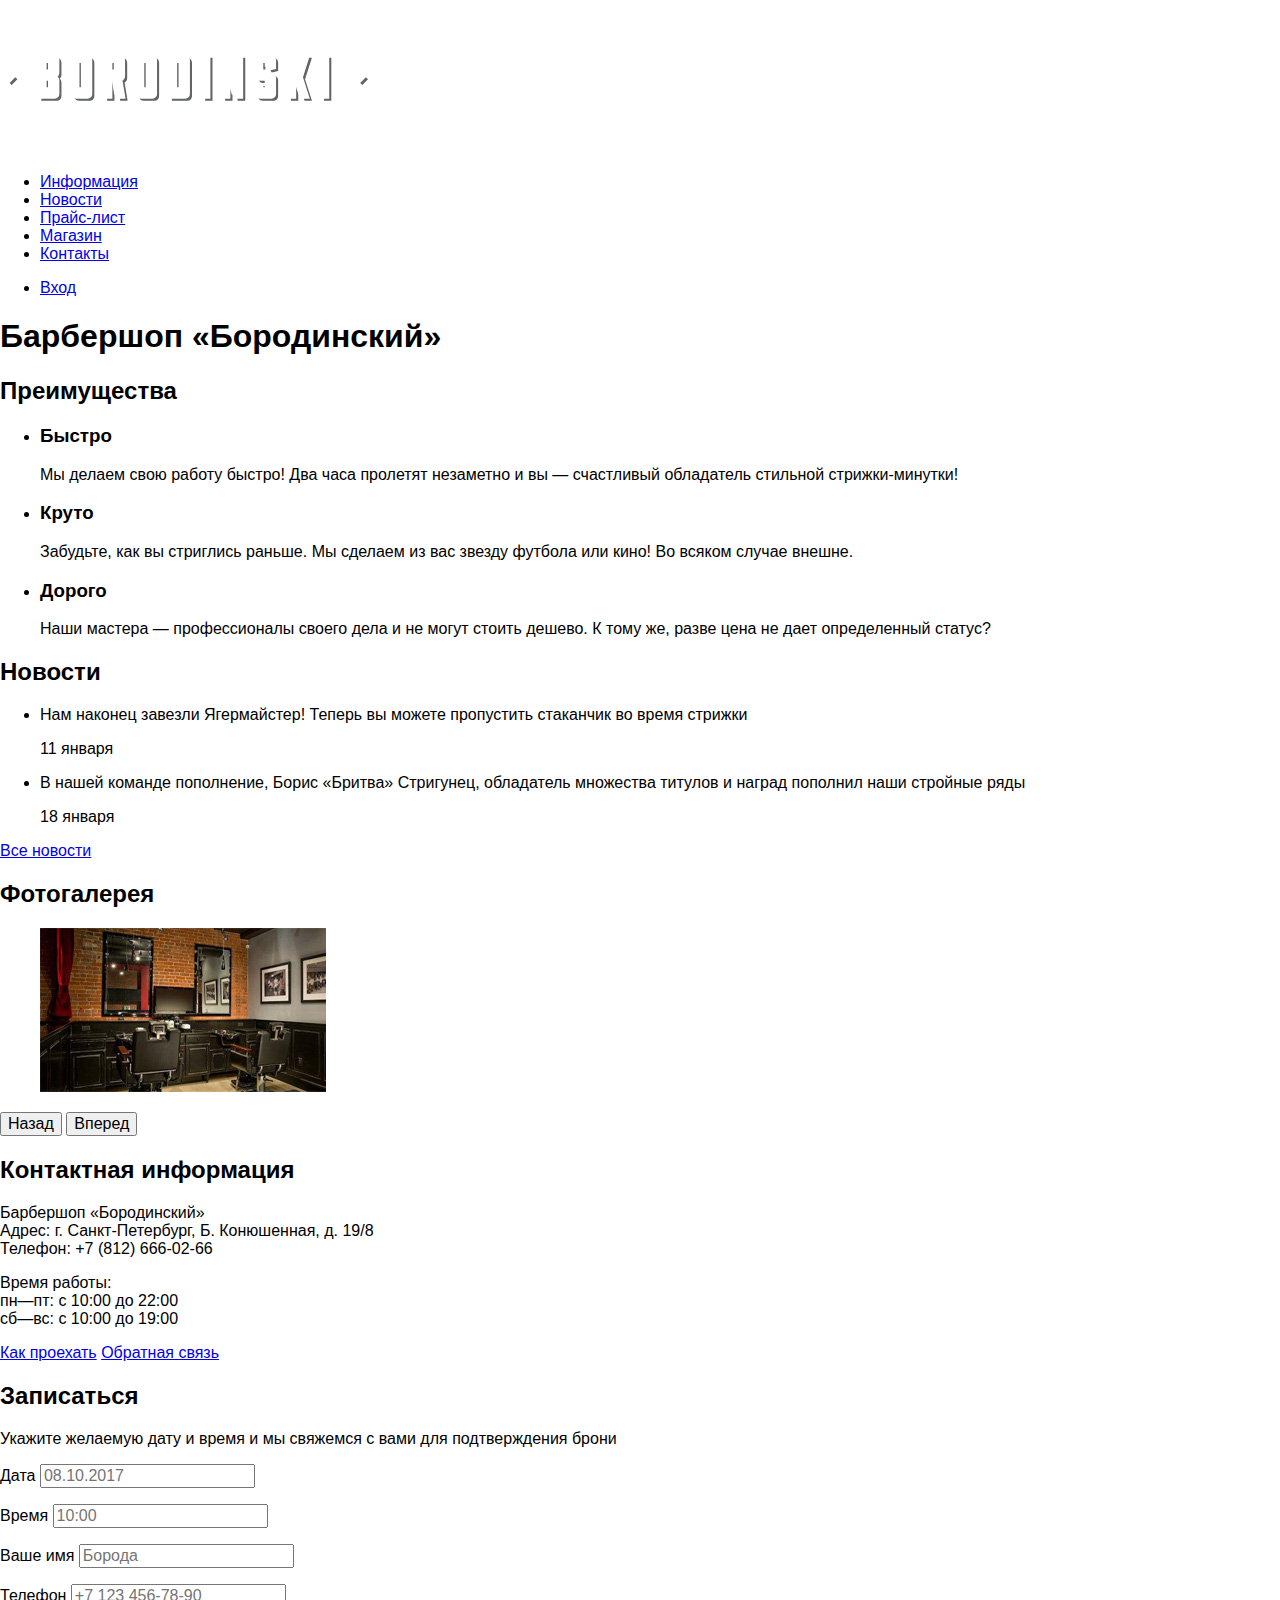
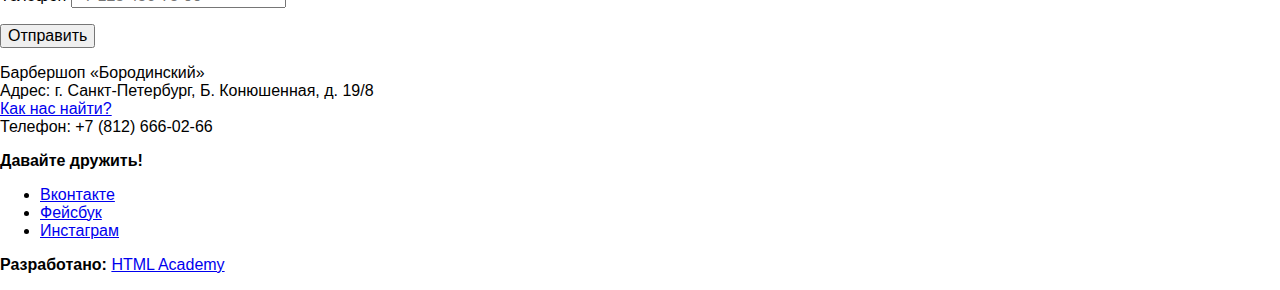
==== commit 2da7be94: "Сетка барбершопа как в демках" ====
--- a/index.html
+++ b/index.html
@@ -1,18 +1,21 @@
 <!DOCTYPE html>
 <html lang="ru">
-  <head>
-    <meta charset="utf-8">
-    <title>Барбершоп «Бородинский»</title>
-    <link href="https://fonts.googleapis.com/css?family=PT+Sans+Narrow:400,700&amp;subset=latin,cyrillic" rel="stylesheet">
-    <link href="css/normalize.css" rel="stylesheet">
-    <link href="css/style.css" rel="stylesheet">
-  </head>
-  <body>
-    <header class="main-header">
-      <nav class="main-navigation">
-        <a class="main-header-logo">
-          <img src="img/index-logo.svg" width="368" height="153" alt="Логотип барбершопа «Бородинский»">
-        </a>
+<head>
+  <meta charset="UTF-8">
+  <title>Барбершоп «Бородинский»</title>
+  <link href="https://fonts.googleapis.com/css?family=PT+Sans+Narrow:400,700&amp;subset=latin,cyrillic" rel="stylesheet">
+  <link href="css/normalize.css" rel="stylesheet">
+</head>
+
+<body>
+
+<header class="main-header">
+  <nav class="main-navigation">
+    <a class="main-header-logo">
+      <img src="img/index-logo.svg" width="368" height="153" alt="Логотип барбершопа «Бородинский»">
+    </a>
+    <div class="main-navigation-wrapper">
+      <div class="container">
         <ul class="site-navigation">
           <li><a href="info.html">Информация</a></li>
           <li><a href="news.html">Новости</a></li>
@@ -21,154 +24,126 @@
           <li><a href="contacts.html">Контакты</a></li>
         </ul>
         <ul class="user-navigation">
-          <li class="login-link">
-            <a class="login-link" href="login.html">Вход</a>
-          </li>
+          <li><a class="login-link" href="login.html">Вход</a></li>
         </ul>
-      </nav>
-    </header>
-    <main class="container">
-      
-      <h1 class="visually-hidden">Барбершоп «Бородинский»</h1>
-      
-      <section class="features">
-        <h2 class="visually-hidden">Преимущества</h2>
-        <ul class="features-list">
-          <li class="feature-item">
-            <h3>Быстро</h3>
-            <p>Мы делаем свою работу быстро! Два часа пролетят незаметно и вы — счастливый обладатель стильной стрижки-минутки!</p>
-          </li>
-          <li class="feature-item">
-            <h3>Круто</h3>
-            <p>Забудьте, как вы стриглись раньше. Мы сделаем из вас звезду футбола или кино! Во всяком случае внешне.</p>
-          </li>
-          <li class="feature-item">
-            <h3>Дорого</h3>
-            <p>Наши мастера — профессионалы своего дела и не могут стоить дешево. К тому же, разве цена не дает определенный статус?</p>
-          </li>
-        </ul>
-      </section>
-      
-      <div class="index-columns">
-        <section class="news">
-          <h2>Новости</h2>
-          <ul class="news-list">
-            <li class="news-item">
-              <p>Нам наконец завезли Ягермайстер! Теперь вы можете пропустить стаканчик во время стрижки</p>
-              <time datetime="2016-01-11">11 января</time>
-            </li>
-            <li class="news-item">
-              <p>В нашей команде пополнение, Борис «Бритва» Стригунец, обладатель множества титулов и наград пополнил наши стройные ряды</p>
-              <time datetime="2016-01-18">18 января</time>
-            </li>
-          </ul>
-          <a class="button" href="news.html">Все новости</a>
-        </section>
-        
-        <section class="gallery">
-          <h2>Фотогалерея</h2>
-          <figure class="gallery-content">
-            <a href="#"><img src="img/studio.jpg" width="286" height="164" alt="Интерьер"></a>
-          </figure>
-          <button class="button gallery-button gallery-button-back" type="button">Назад</button>
-          <button class="button gallery-button gallery-button-next" type="button">Вперед</button>
-        </section>
       </div>
-      
-      <div class="index-columns">
-        <section class="contacts">
-          <h2>Контактная информация</h2>
-          <p>
-             Барбершоп «Бородинский»<br>
-             Адрес: г. Санкт-Петербург, Б. Конюшенная, д. 19/8<br>
-             Телефон: +7 (812) 666-02-66
-          </p>
-          <p>
-            Время работы:<br>
-            пн—пт: с 10:00 до 22:00<br>
-            сб—вс: с 10:00 до 19:00
-          </p>
-          <a class="button contacts-button" href="map.html">Как проехать</a>
-          <a class="button contacts-button" href="contacts.html">Обратная связь</a>
-        </section>
-        
-        <section class="appointment">
-          <h2>Записаться</h2>
-          <p class="appointment-info">Укажите желаемую дату и время и мы свяжемся с вами для подтверждения брони</p>
-          <form class="appointment-form" action="https://echo.htmlacademy.ru" method="post">
-            <p class="appointment-item">
-              <label for="appointment-date">Дата</label>
-              <input id="appointment-date" type="text" name="date" value="" placeholder="08.10.2017">
-            </p>
-            <p class="appointment-item">
-              <label for="appointment-time">Время</label>
-              <input id="appointment-time" type="text" name="time" value="" placeholder="10:00">
-            </p>
-            <p class="appointment-item">
-              <label for="appointment-name">Ваше имя</label>
-              <input id="appointment-name" type="text" name="name" value="" placeholder="Борода">
-            </p>
-            <p class="appointment-item">
-              <label for="appointment-phone">Телефон</label>
-              <input id="appointment-phone" type="tel" name="phone" value="" placeholder="+7 123 456-78-90">
-            </p>
-            <button class="button" type="submit">Отправить</button>
-          </form>  
-        </section>
-      </div>
-    </main>
-    <footer class="main-footer">
-      <p class="footer-contacts">
+    </div>
+  </nav>
+</header>
+
+<main class="container">
+  
+  <h1 class="visually-hidden">Барбершоп «Бородинский»</h1>
+  
+  <section class="features">
+    <h2 class="visually-hidden">Преимущества</h2>
+    <ul class="features-list">
+      <li class="feature-item">
+        <h3>Быстро</h3>
+        <p>Мы делаем свою работу быстро! Два часа пролетят незаметно и вы — счастливый обладатель стильной стрижки-минутки!</p>
+      </li>
+      <li class="feature-item">
+        <h3>Круто</h3>
+        <p>Забудьте, как вы стриглись раньше. Мы сделаем из вас звезду футбола или кино! Во всяком случае внешне.</p>
+      </li>
+      <li class="feature-item">
+        <h3>Дорого</h3>
+        <p>Наши мастера — профессионалы своего дела и не могут стоить дешево. К тому же, разве цена не дает определенный статус?</p>
+      </li>
+    </ul>
+  </section>
+  
+  <div class="index-columns">
+    <section class="news">
+      <h2>Новости</h2>
+      <ul class="news-list">
+        <li class="news-item">
+          <p>Нам наконец завезли Ягермайстер! Теперь вы можете пропустить стаканчик во время стрижки</p>
+          <time datetime="2016-01-11">11 января</time>
+        </li>
+        <li class="news-item">
+          <p>В нашей команде пополнение, Борис «Бритва» Стригунец, обладатель множества титулов и наград пополнил наши стройные ряды</p>
+          <time datetime="2016-01-18">18 января</time>
+        </li>
+      </ul>
+      <a class="button" href="news.html">Все новости</a>
+    </section>
+
+    <section class="gallery">
+      <h2>Фотогалерея</h2>
+      <figure class="gallery-content">
+        <a href="#"><img src="img/studio.jpg" width="286" height="164" alt="Интерьер"></a>
+      </figure>
+      <button class="button gallery-button gallery-button-back" type="button">Назад</button>
+      <button class="button gallery-button gallery-button-next" type="button">Вперед</button>
+    </section>
+  </div>
+
+  <div class="index-columns">
+    <section class="contacts">
+      <h2>Контактная информация</h2>
+      <p>
         Барбершоп «Бородинский»<br>
         Адрес: г. Санкт-Петербург, Б. Конюшенная, д. 19/8<br>
-        <a href="map.html">Как нас найти?</a><br>
         Телефон: +7 (812) 666-02-66
       </p>
-      <div class="footer-social">
-        <b>Давайте дружить!</b>
-        <ul>
-          <li><a class="social-button" href="#">Вконтакте</a></li>
-          <li><a class="social-button" href="#">Фейсбук</a></li>
-          <li><a class="social-button" href="#">Инстаграм</a></li>
-        </ul>
-      </div>
-      <p class="footer-copyright">
-        <b>Разработано:</b> 
-        <a class="button" href="https://htmlacademy.ru">HTML Academy</a>
+      <p>
+        Время работы:<br>
+        пн—пт: с 10:00 до 22:00<br>
+        сб—вс: с 10:00 до 19:00
       </p>
-    </footer>  
-    
-    <section class="modal modal-login">
-      <h2>Личный кабинет</h2>
-      <p>Введите свой логин и пароль.</p>
-      <form class="login-form" action="https://echo.htmlacademy.ru" method="post">
-        <p>
-          <label class="visually-hidden" for="user-login">Логин</label>
-          <input class="login-icon-user" id="user-login" type="text" name="login" placeholder="Логин">
+      <a class="button contacts-button contacts-button-map" href="map.html">Как проехать</a>
+      <a class="button contacts-button" href="contacts.html">Обратная связь</a>
+    </section>
+
+    <section class="appointment">
+      <h2>Записаться</h2>
+      <p class="appointment-info">Укажите желаемую дату и время и мы свяжемся с вами для подтверждения брони</p>
+      <form class="appointment-form" action="https://echo.htmlacademy.ru" method="post">
+        <p class="appointment-item">
+          <label for="appointment-date">Дата</label>
+          <input id="appointment-date" type="text" name="date" value="" placeholder="08.10.2017">
         </p>
-        <p>
-          <label class="visually-hidden" for="user-password">Пароль</label>
-          <input class="login-icon-password" id="user-password" type="password" name="password" placeholder="Пароль">
+        <p class="appointment-item">
+          <label for="appointment-time">Время</label>
+          <input id="appointment-time" type="text" name="time" value="" placeholder="10:00">
         </p>
-        <p class="login-password-info">
-          <label class="login-checkbox">
-            <input type="checkbox" name="remember" class="visually-hidden">
-            <span class="checkbox-indicator"></span>
-            Запомните меня
-          </label>
-          <a class="restore" href="#">Я забыл пароль!</a>
+        <p class="appointment-item">
+          <label for="appointment-name">Ваше имя</label>
+          <input id="appointment-name" type="text" name="name" value="" placeholder="Борода">
         </p>
-        <button class="button" type="submit">Войти</button>
+        <p class="appointment-item">
+          <label for="appointment-phone">Телефон</label>
+          <input id="appointment-phone" type="tel" name="phone" value="" placeholder="+7 123 456-78-90">
+        </p>
+        <button class="button" type="submit">Отправить</button>
       </form>
-      <button class="modal-close" type="button">Закрыть</button>
     </section>
-    
-    <section class="modal modal-map">
-      <h2 class="visually-hidden">Как до нас добраться</h2>
-      <p>
-        <img src="img/map.jpg" width="780" height="560" alt="Офис компании по адресу ул. Большая Конюшенная 19/8, Санкт-Петербург">
-      </p>
-      <button class="modal-close" type="button">Закрыть</button>
-    </section>
-  </body>
+  </div>
+
+</main>
+
+<footer class="main-footer">
+  <div class="container">
+    <p class="footer-contacts">
+    Барбершоп «Бородинский»<br>
+    Адрес: г. Санкт-Петербург, Б. Конюшенная, д. 19/8<br>
+    <a href="map.html">Как нас найти?</a><br>
+    Телефон: +7 (812) 666-02-66
+  </p>
+  <div class="footer-social">
+    <b>Давайте дружить!</b>
+    <ul>
+      <li><a class="social-button" href="#">Вконтакте</a></li>
+      <li><a class="social-button" href="#">Фейсбук</a></li>
+      <li><a class="social-button" href="#">Инстаграм</a></li>
+    </ul>
+  </div>
+  <p class="footer-copyright">
+    <b>Разработано:</b> <a class="button" href="https://htmlacademy.ru">HTML Academy</a>
+  </p>
+  </div>
+</footer>
+
+</body>
 </html>
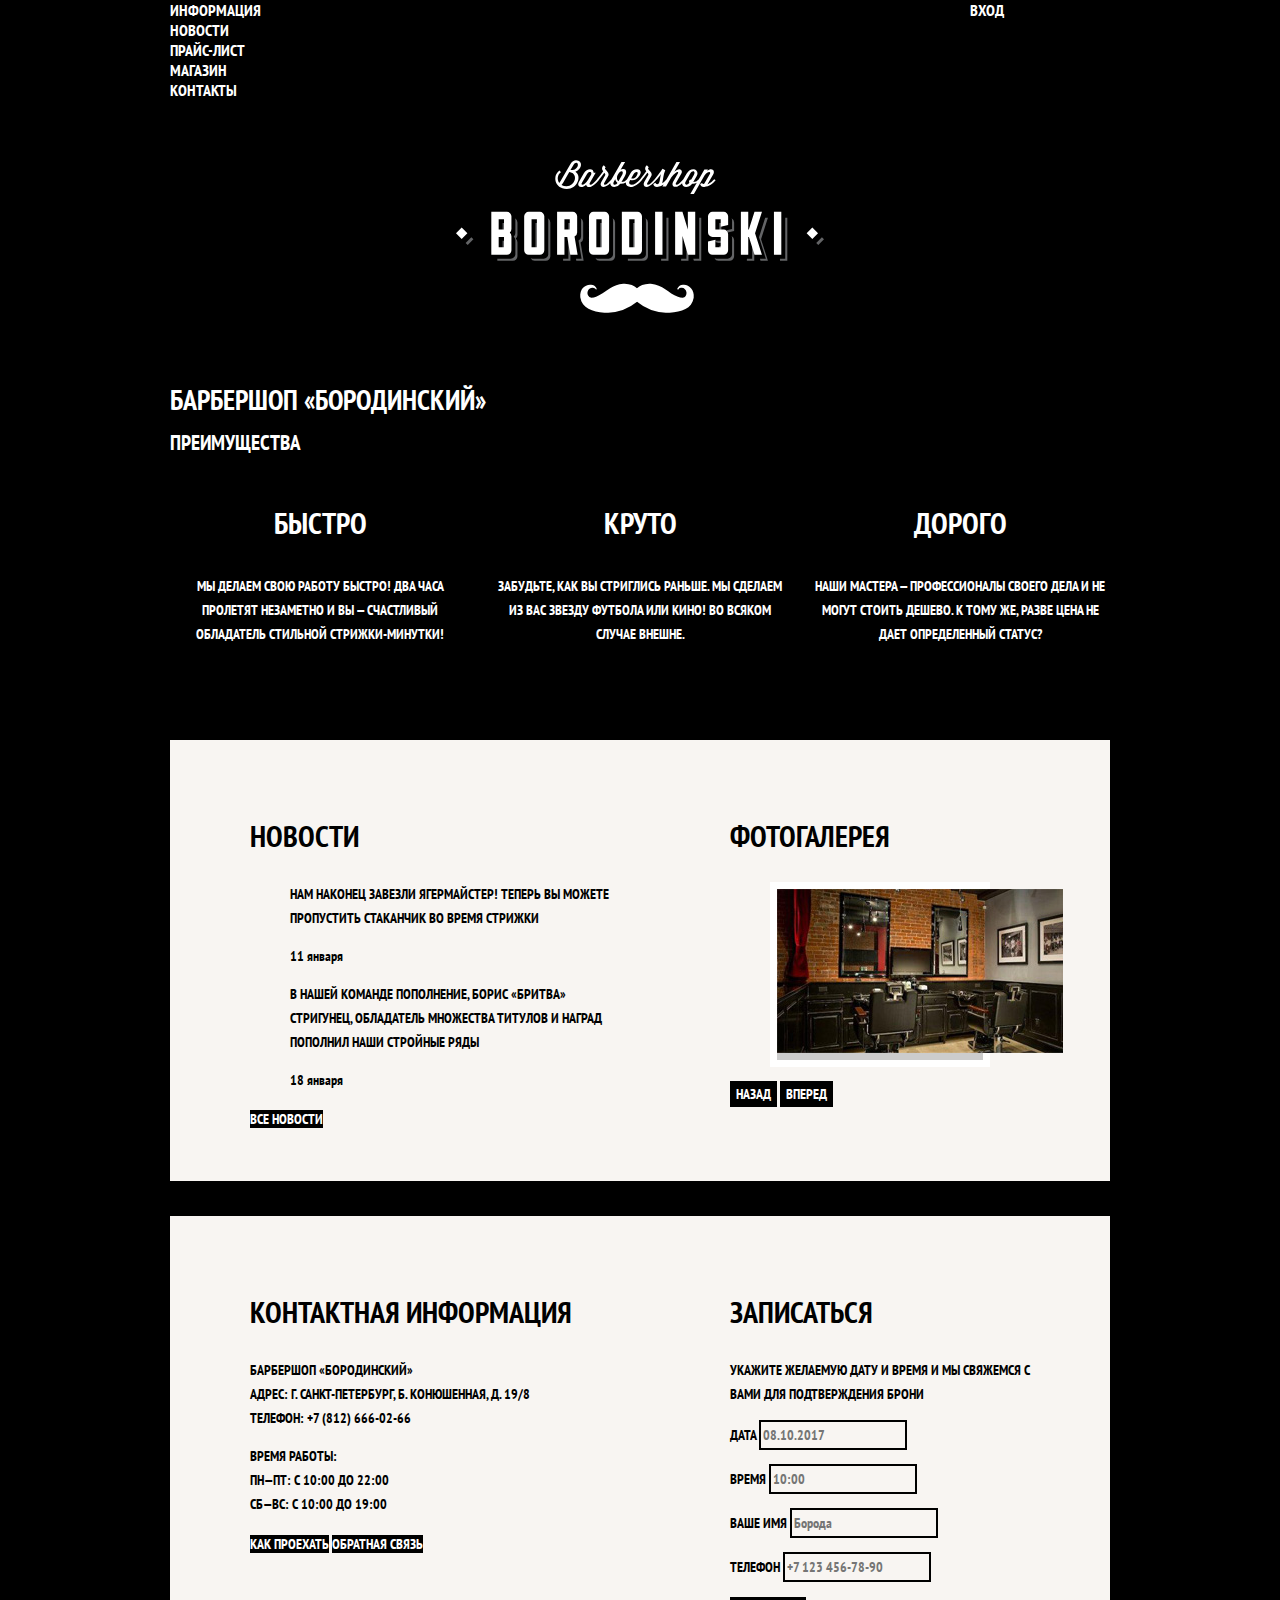
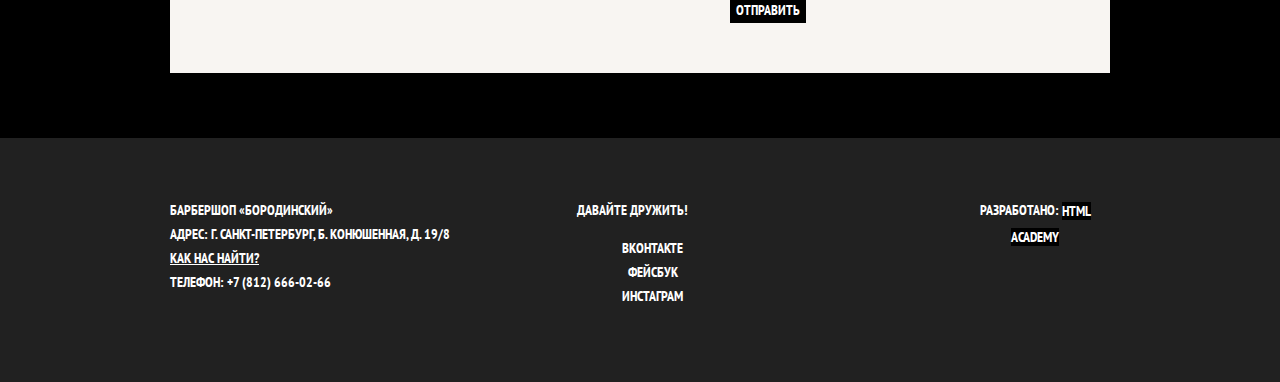
==== commit beb0b9ae: "Поправил барбершоп" ====
--- a/index.html
+++ b/index.html
@@ -5,6 +5,7 @@
   <title>Барбершоп «Бородинский»</title>
   <link href="https://fonts.googleapis.com/css?family=PT+Sans+Narrow:400,700&amp;subset=latin,cyrillic" rel="stylesheet">
   <link href="css/normalize.css" rel="stylesheet">
+  <link href="css/style.css" rel="stylesheet">
 </head>
 
 <body>
--- a/css/style.css
+++ b/css/style.css
@@ -0,0 +1,480 @@
+body {
+  margin: 0;
+  padding: 0;
+
+  font-family: "PT Sans Narrow", Arial, sans-serif;
+  font-size: 14px;
+  line-height: 24px;
+  font-weight: 700;
+  color: #ffffff;
+  text-transform: uppercase;
+
+  background-color: #000000;
+  background-image: url("img/bg.jpg");
+  background-position: top center;
+  background-repeat: no-repeat;
+}
+
+.inner-page {
+  color: #000000;
+
+  background-color: #f9f6f3;
+  background-image: url("img/pattern-light.jpg");
+  background-position: 0 0;
+  background-repeat: repeat;
+}
+
+.main-header {
+  margin-bottom: 75px;
+}
+
+.inner-page .main-header {
+  margin-bottom: 50px;
+
+  background-color: #000000;
+}
+
+a {
+  text-decoration: none;
+}
+
+.button {
+  font: inherit;
+
+  text-align: center;
+  color: #ffffff;
+  vertical-align: middle;
+  text-transform: uppercase;
+
+  background-color: #000000;
+  border: none;
+}
+
+.button:hover,
+.button:focus,
+.button:active {
+  background-color: #663d15;
+}
+
+.main-navigation {
+  display: flex;
+  flex-direction: column;
+  align-items: center;
+  
+  font-size: 16px;
+  line-height: 20px;
+  color: #ffffff;
+
+  background-color: transparent;
+}
+
+.inner-page .main-navigation {
+  display: flex;
+  align-items: flex-start;
+  flex-direction: row;
+}
+
+.main-header-logo {
+  order: 2;
+  width: 368px;
+  height: 153px;
+}
+
+.inner-page .main-header-logo {
+  order: 0;
+
+  width: 111px;
+  height: 24px;
+  padding: 23px 20px;
+}
+
+.main-navigation-wrapper {
+  width: 100%;
+  margin-bottom: 60px;
+  
+  background-color: #000000;
+}
+
+.main-navigation-wrapper .container {
+  display: flex;
+  justify-content: space-between;
+}
+
+
+.site-navigation,
+.user-navigation {
+  list-style: none;
+  margin: 0;
+  padding: 0;
+}
+
+.site-navigation {
+  width: 620px;
+}
+
+.user-navigation {
+  width: 140px;
+}
+
+.inner-page .user-navigation {
+  margin-left: auto;
+}
+
+.site-navigation a,
+.user-navigation a {
+  color: #ffffff;
+}
+
+.site-navigation a:hover,
+.site-navigation a:focus,
+.user-navigation a:hover,
+.user-navigation a:focus {
+  background-color: #242424;
+}
+
+.container {
+  width: 940px;
+  margin: 0 auto;
+  padding: 0 10px;
+}
+
+.features {
+  margin-bottom: 80px;
+}
+
+.features-list {
+  display: flex;
+  justify-content: space-between;
+  margin: 0;
+  padding: 0;
+
+  list-style: none;
+}
+
+.feature-item {
+  width: 300px;
+  text-align: center;
+}
+
+.feature-item h3 {
+  font-size: 30px;
+  line-height: 42px;
+}
+
+.index-columns {
+  display: flex;
+  justify-content: space-between;
+  padding: 50px 80px;
+  margin-bottom: 35px;
+  
+  color: #000000;
+
+  background-color: #f8f5f2;
+  background-image: url("img/pattern-light.jpg");
+  background-position: 0 0;
+  background-repeat: repeat;
+}
+
+.index-columns h2 {
+  font-size: 30px;
+  line-height: 42px;
+}
+
+.news {
+  width: 380px;
+}
+
+.news-list {
+  list-style: none;
+}
+
+.news-item time {
+  text-transform: none;
+}
+
+.gallery {
+  width: 300px;
+}
+
+.gallery-content {
+  background-color: #cccccc;
+  border: 7px solid #ffffff;
+}
+
+.contacts {
+  width: 380px;
+}
+
+.appointment {
+  width: 300px;
+}
+
+.appointment-item input {
+  font: inherit;
+
+  background-color: transparent;
+  border: 2px solid #000000;
+}
+
+.appointment-item input:focus {
+  border-color: #663d15;
+}
+
+.page-title {
+  margin: 0;
+  margin-bottom: 15px;
+  padding: 0;
+  
+  font-size: 30px;
+  line-height: 42px;
+}
+
+.breadcrumbs {
+  padding: 0;
+  margin: 0;
+  margin-bottom: 50px;
+  
+  list-style: none;
+}
+
+.breadcrumbs a {
+  color: #000000;
+}
+
+.breadcrumbs a:hover,
+.breadcrumbs a:focus {
+  text-decoration: underline;
+}
+
+.breadcrumbs-current {
+  color: #aba9a7;
+}
+
+.catalog-columns {
+  display: flex;
+  justify-content: space-between;
+}
+
+.filters {
+  width: 180px;
+}
+
+.filter fieldset {
+  border: none;
+}
+
+.filter legend {
+  font-size: 24px;
+  line-height: 30px;
+}
+
+.filter ul {
+  list-style: none;
+  line-height: 18px;
+}
+
+.filter-input:hover + label,
+.filter-input:focus + label {
+  color: #663d15;
+}
+
+.filter-input:disabled + label {
+  color: #000000;
+
+  opacity: 0.5;
+}
+
+.catalog {
+  width: 700px;
+}
+
+.catalog-list {
+  display: flex;
+  flex-wrap: wrap;
+  padding: 0;
+  margin: 0;
+  margin-bottom: 25px;
+
+  list-style: none;
+}
+
+.catalog-item {
+  width: 220px;
+  margin-bottom: 20px;
+  margin-right: 20px;
+  
+  background-color: #f8f8f8;
+  box-shadow: 0 0 10px rgba(0, 0, 0, 0.1);
+}
+
+.catalog-item:nth-child(3n) {
+  margin-right: 0;
+}
+
+.catalog-item:hover {
+  box-shadow: 0 0 10px rgba(0, 0, 0, 0.2);
+}
+
+.catalog-item a {
+  color: #000000;
+}
+
+.catalog-item h3 {
+  font-size: 14px;
+  line-height: 18px;
+}
+
+.catalog-category {
+  text-transform: none;
+}
+
+.catalog-item-price b {
+  font-size: 14px;
+  line-height: 20px;
+  text-align: center;
+
+  background-color: #e5e5e5;
+}
+
+.catalog-item-price .button {
+  line-height: 20px;
+  color: #ffffff;
+}
+
+.pagination-list {
+  padding: 0;
+  margin: 0;
+
+  list-style: none;
+}
+
+.pagination-item a {
+  color: #ffffff;
+
+  background-color: #000000;
+}
+
+.pagination-item a:hover,
+.pagination-item a:focus,
+.pagination-item a:active {
+  background-color: #663d15;
+}
+
+.pagination-item-current a {
+  color: #000000;
+
+  background-color: #ffffff;
+}
+
+.pagination-item-current a:hover,
+.pagination-item-current a:focus,
+.pagination-item-current a:active {
+  color: #000000;
+
+  background-color: #ffffff;
+}
+
+.product-photo-preview {
+  list-style: none;
+}
+
+.product-photos {
+  width: 460px;
+}
+
+.product-photo-preview li {
+  box-shadow: 0 0 10px 2px rgba(0, 0, 0, 0.1);
+}
+
+.product-photo-full {
+  box-shadow: 0 0 10px 2px rgba(0, 0, 0, 0.1);
+}
+
+.product-article {
+  text-align: right;
+  color: #aeaeae;
+}
+
+.product-price b {
+  line-height: 20px;
+  text-align: center;
+
+  background-color: #e5e5e5;
+}
+
+.product-info {
+  width: 390px;
+}
+
+.product-info h3 {
+  font-size: 24px;
+  line-height: 30px;
+}
+
+.product-info ul {
+  list-style: none;
+}
+
+.main-footer {
+  margin-top: 65px;
+  padding: 60px 0;
+  
+  color: #ffffff;
+
+  background-color: #212121;
+  background-image: url("img/pattern-dark.jpg");
+  background-position: 0 0;
+  background-repeat: repeat;
+}
+
+.inner-page .main-footer {
+  margin-top: 45px;
+}
+
+.main-footer .container {
+  display: flex;
+}
+
+.footer-contacts {
+  width: 320px;
+  margin: 0;
+  margin-right: 70px;
+}
+
+.footer-contacts a {
+  color: #ffffff;
+  text-decoration: underline;
+}
+
+.footer-contacts a:hover,
+.footer-contacts a:focus {
+  text-decoration: none;
+}
+
+.footer-social {
+  width: 145px;
+  
+  text-align: center;
+}
+
+.footer-social ul {
+  list-style: none;
+}
+
+.social-button {
+  color: #ffffff;
+}
+
+.footer-copyright {
+  width: 150px;
+  margin: 0;
+  margin-left: auto;
+  text-align: center;
+}
+
+.footer-copyright .button:hover,
+.footer-copyright .button:focus {
+  color: #000000;
+
+  background-color: #ffffff;
+}
